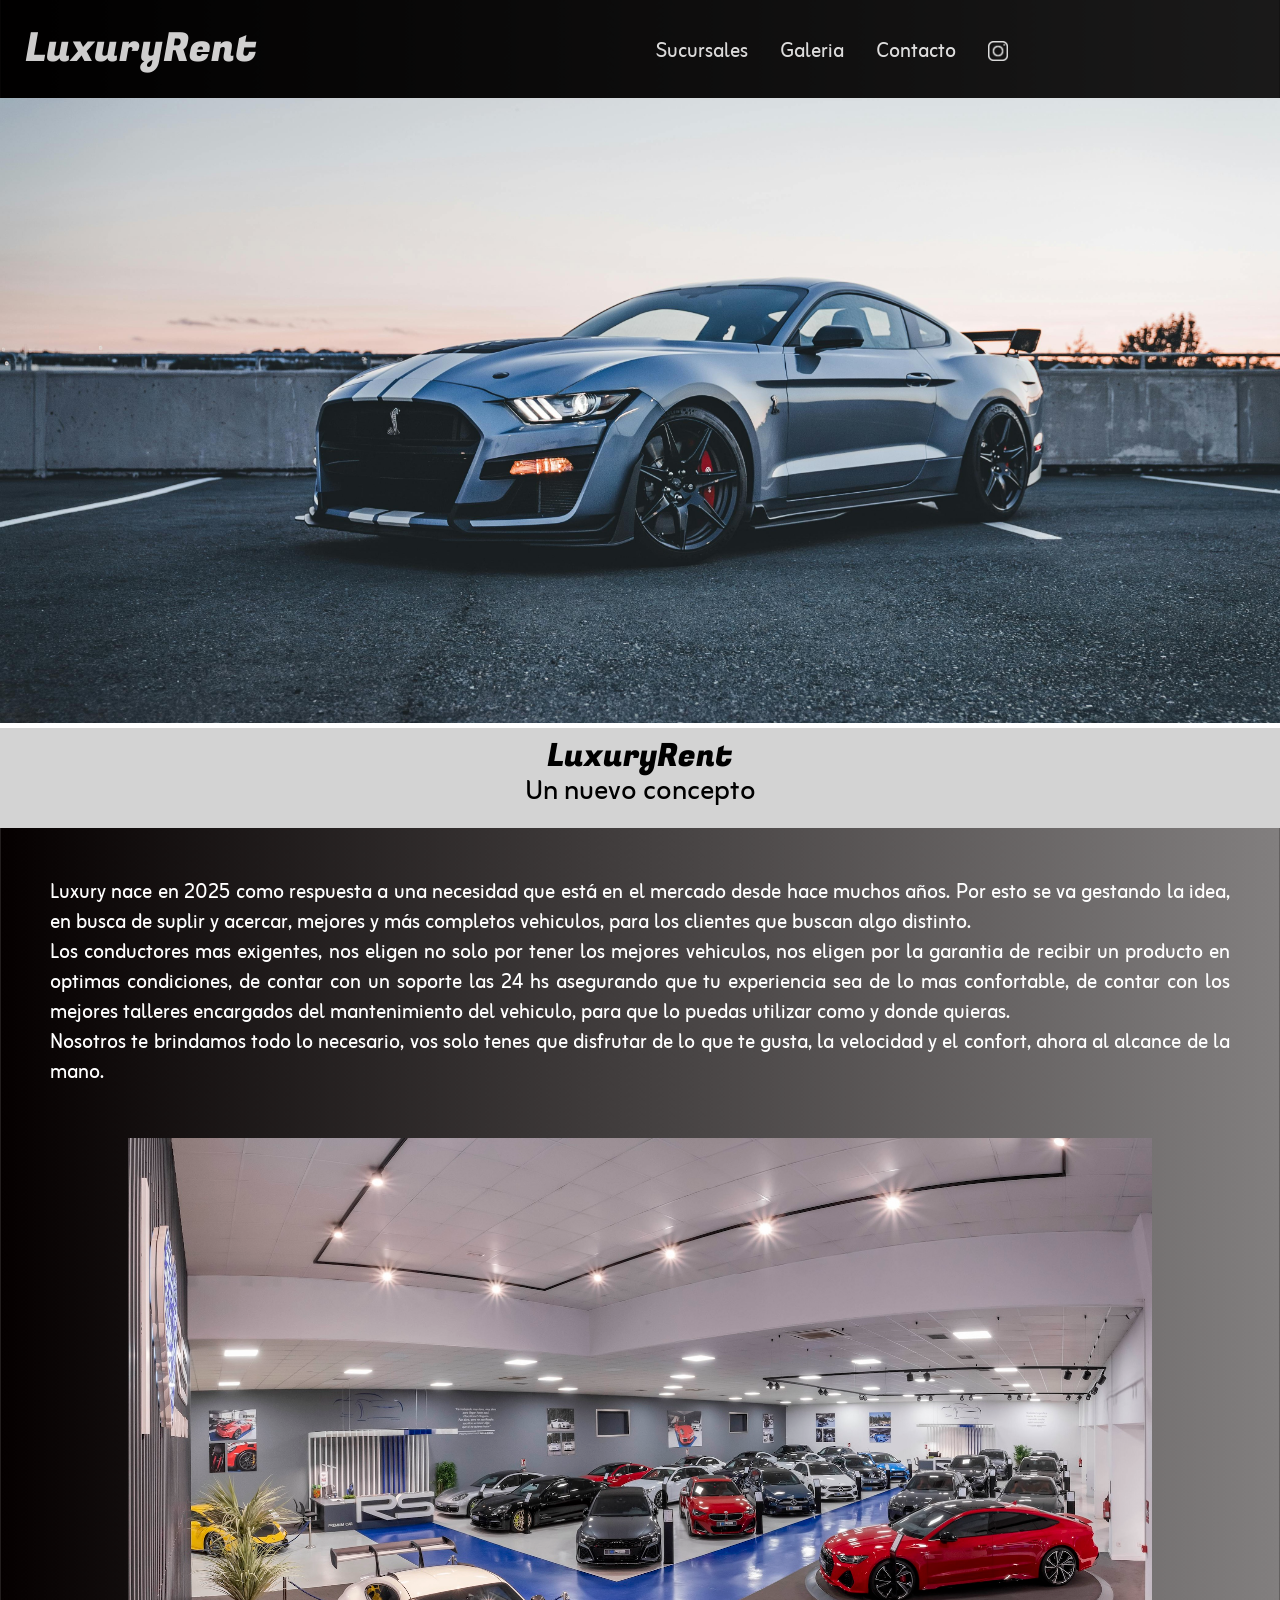
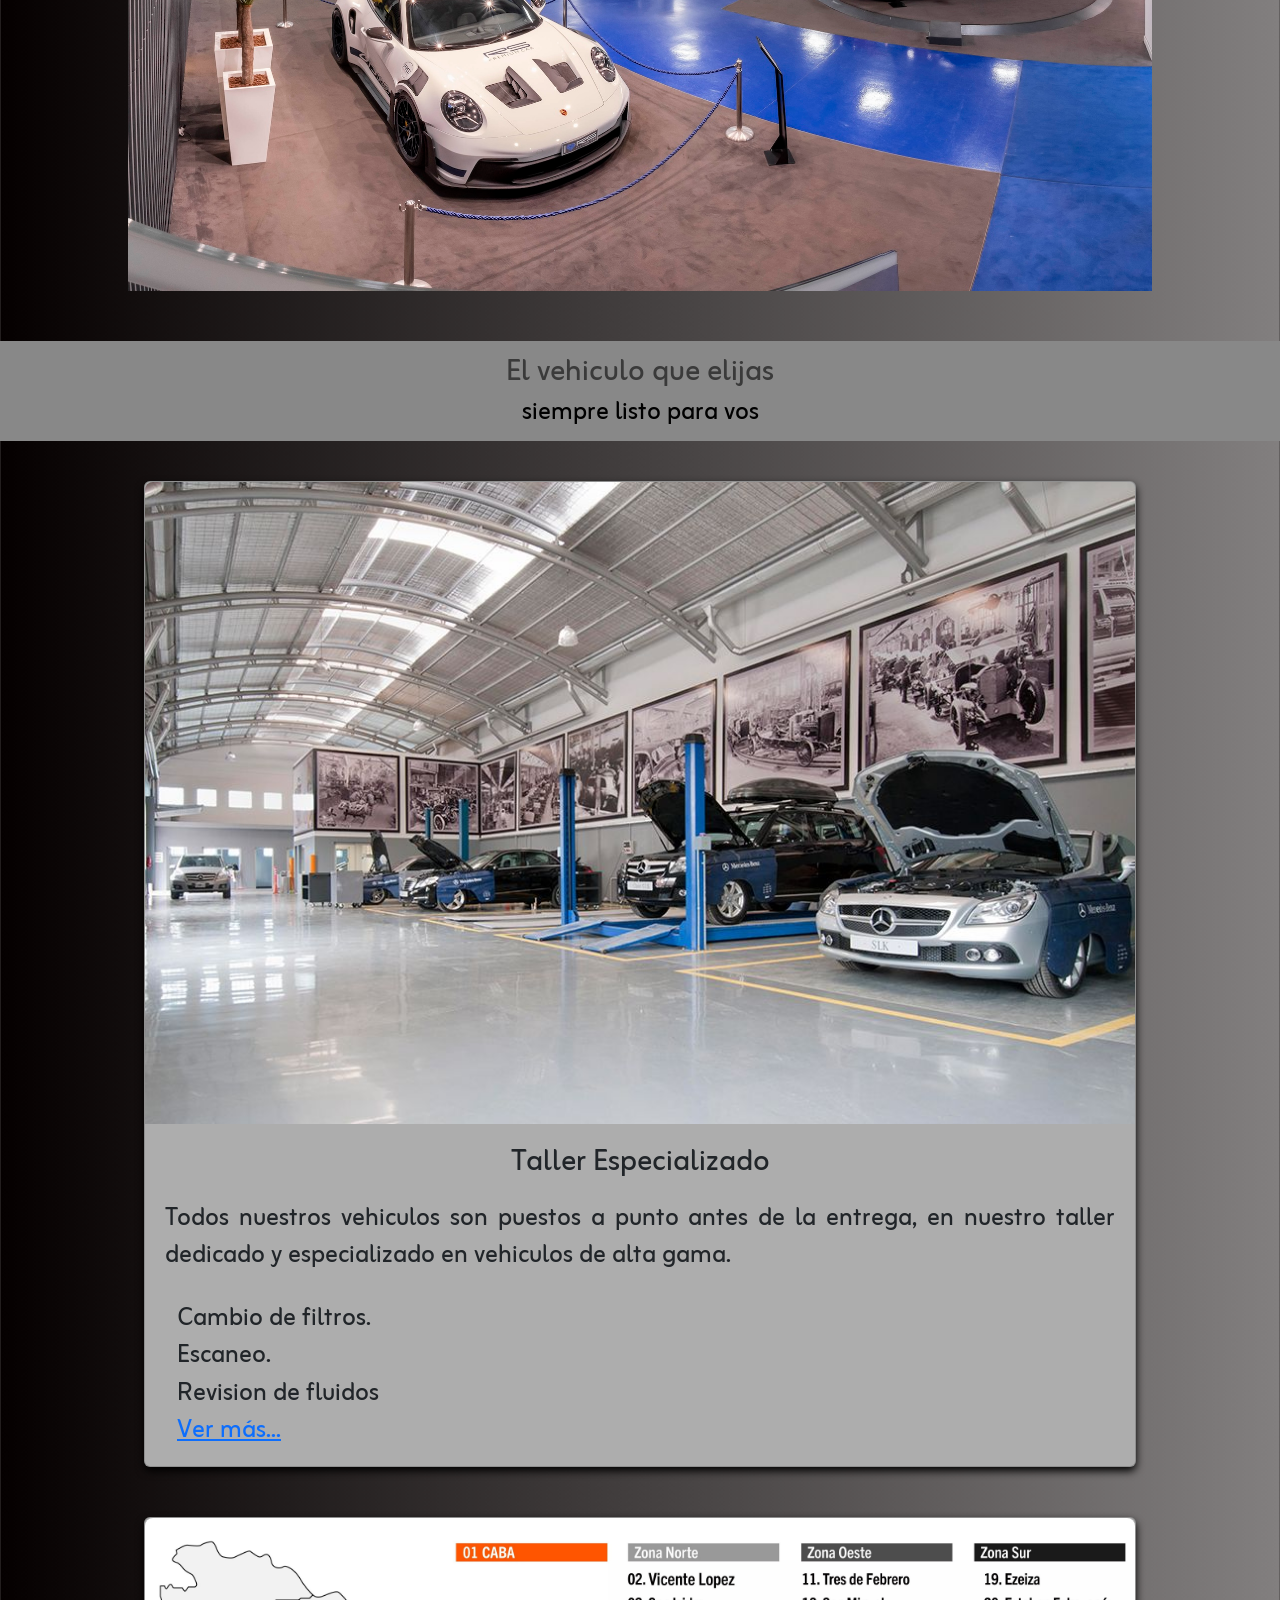
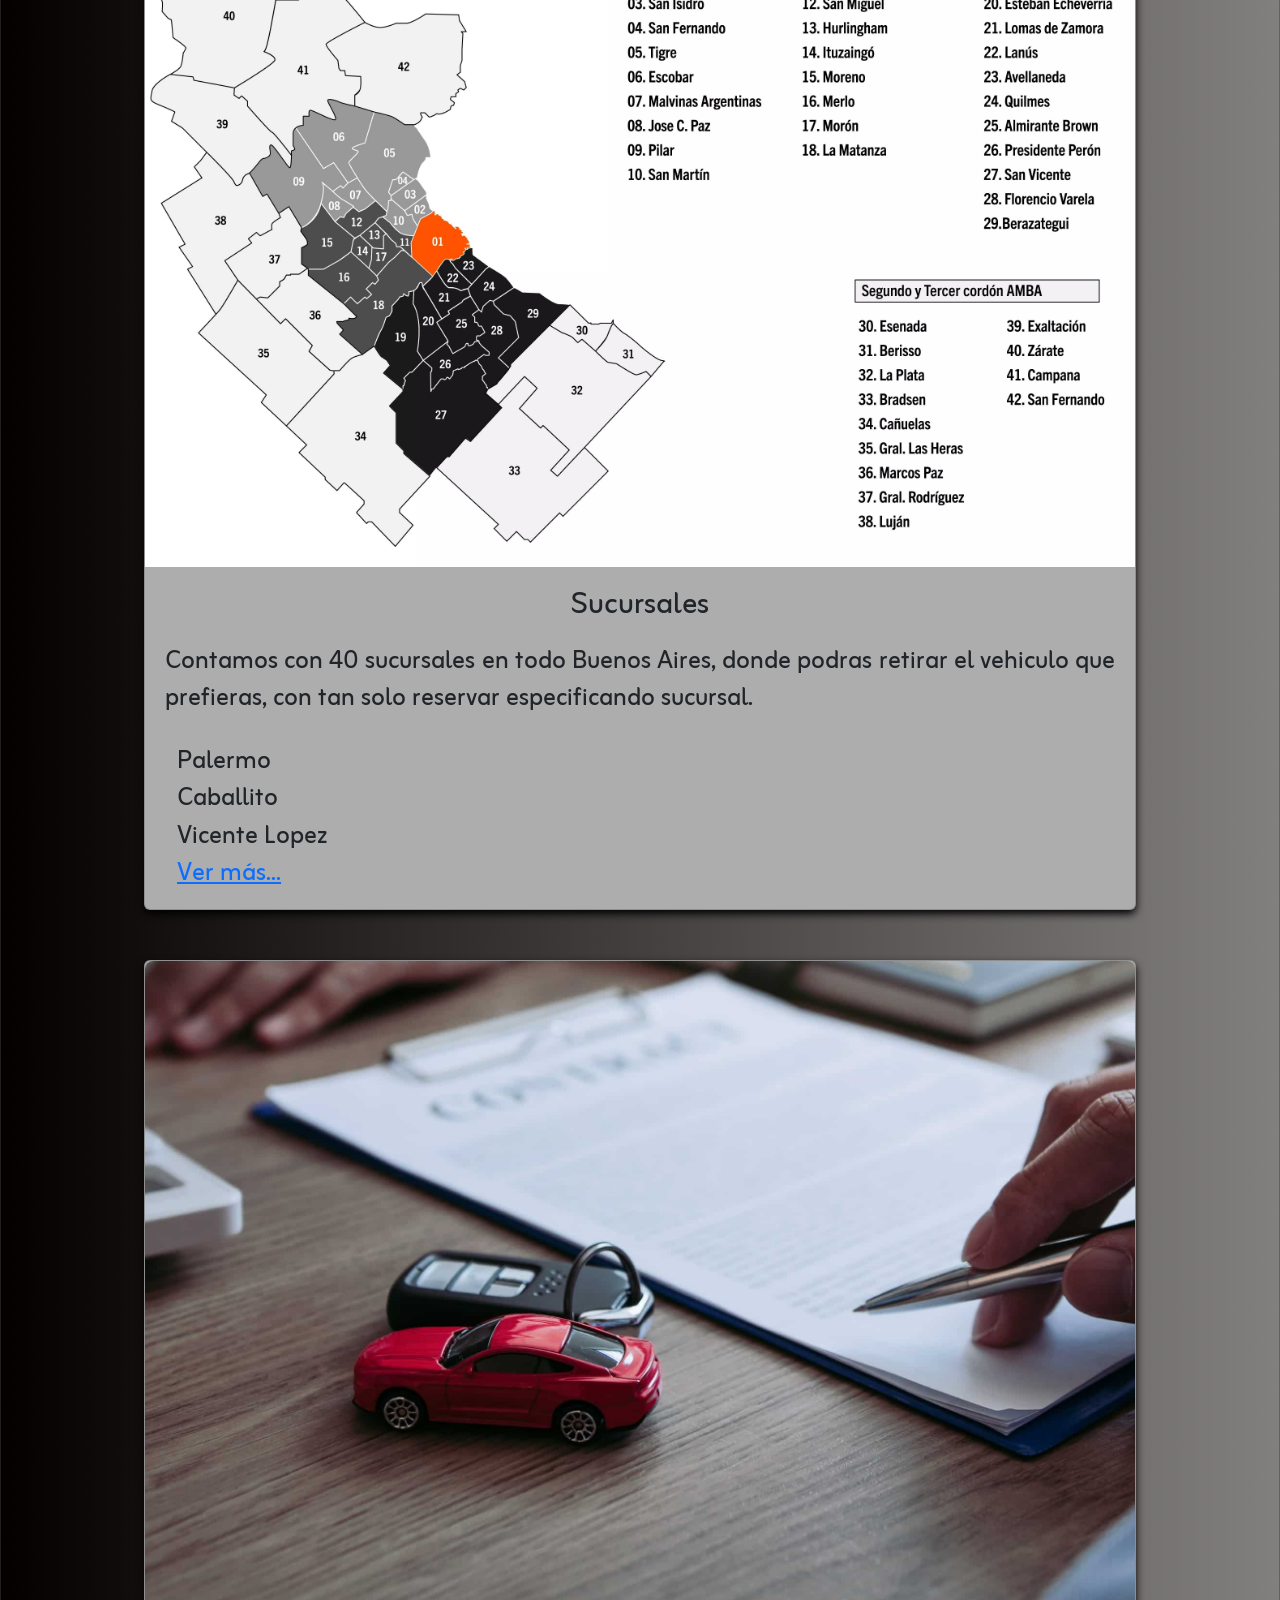
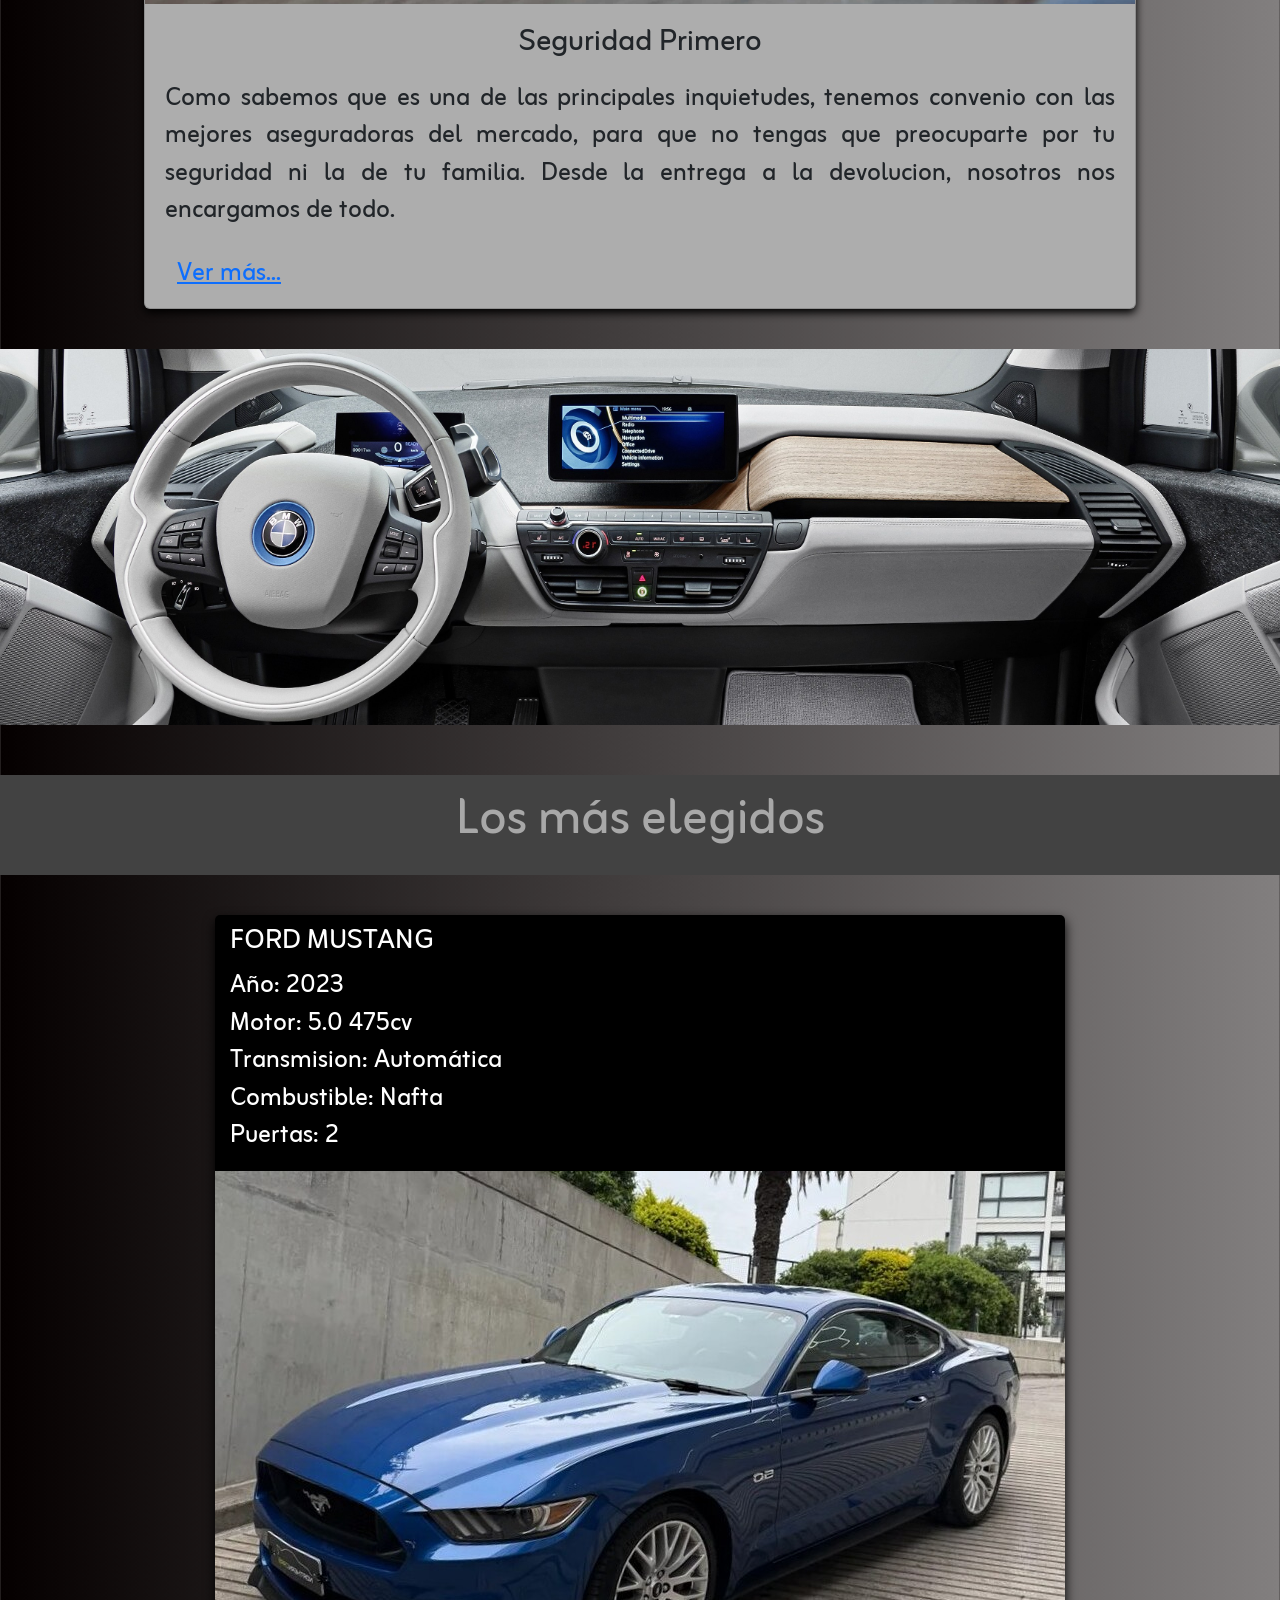
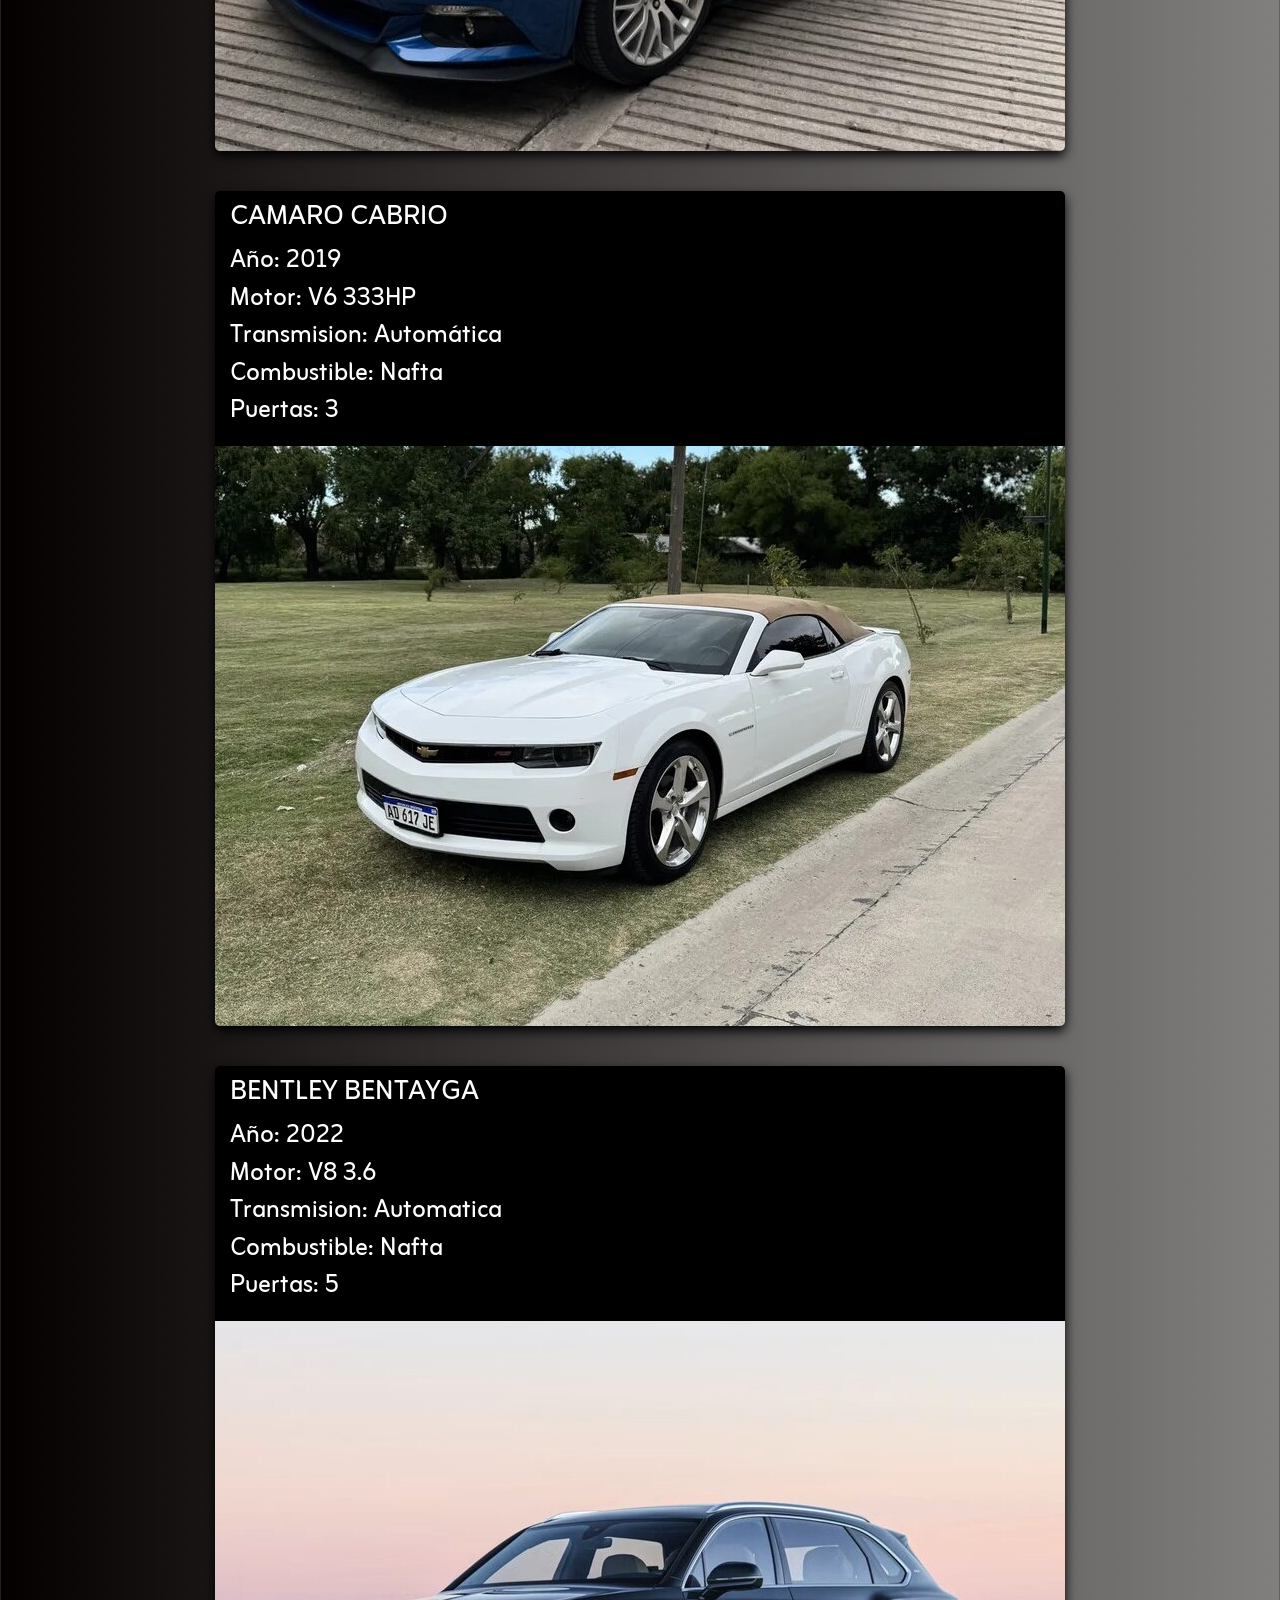
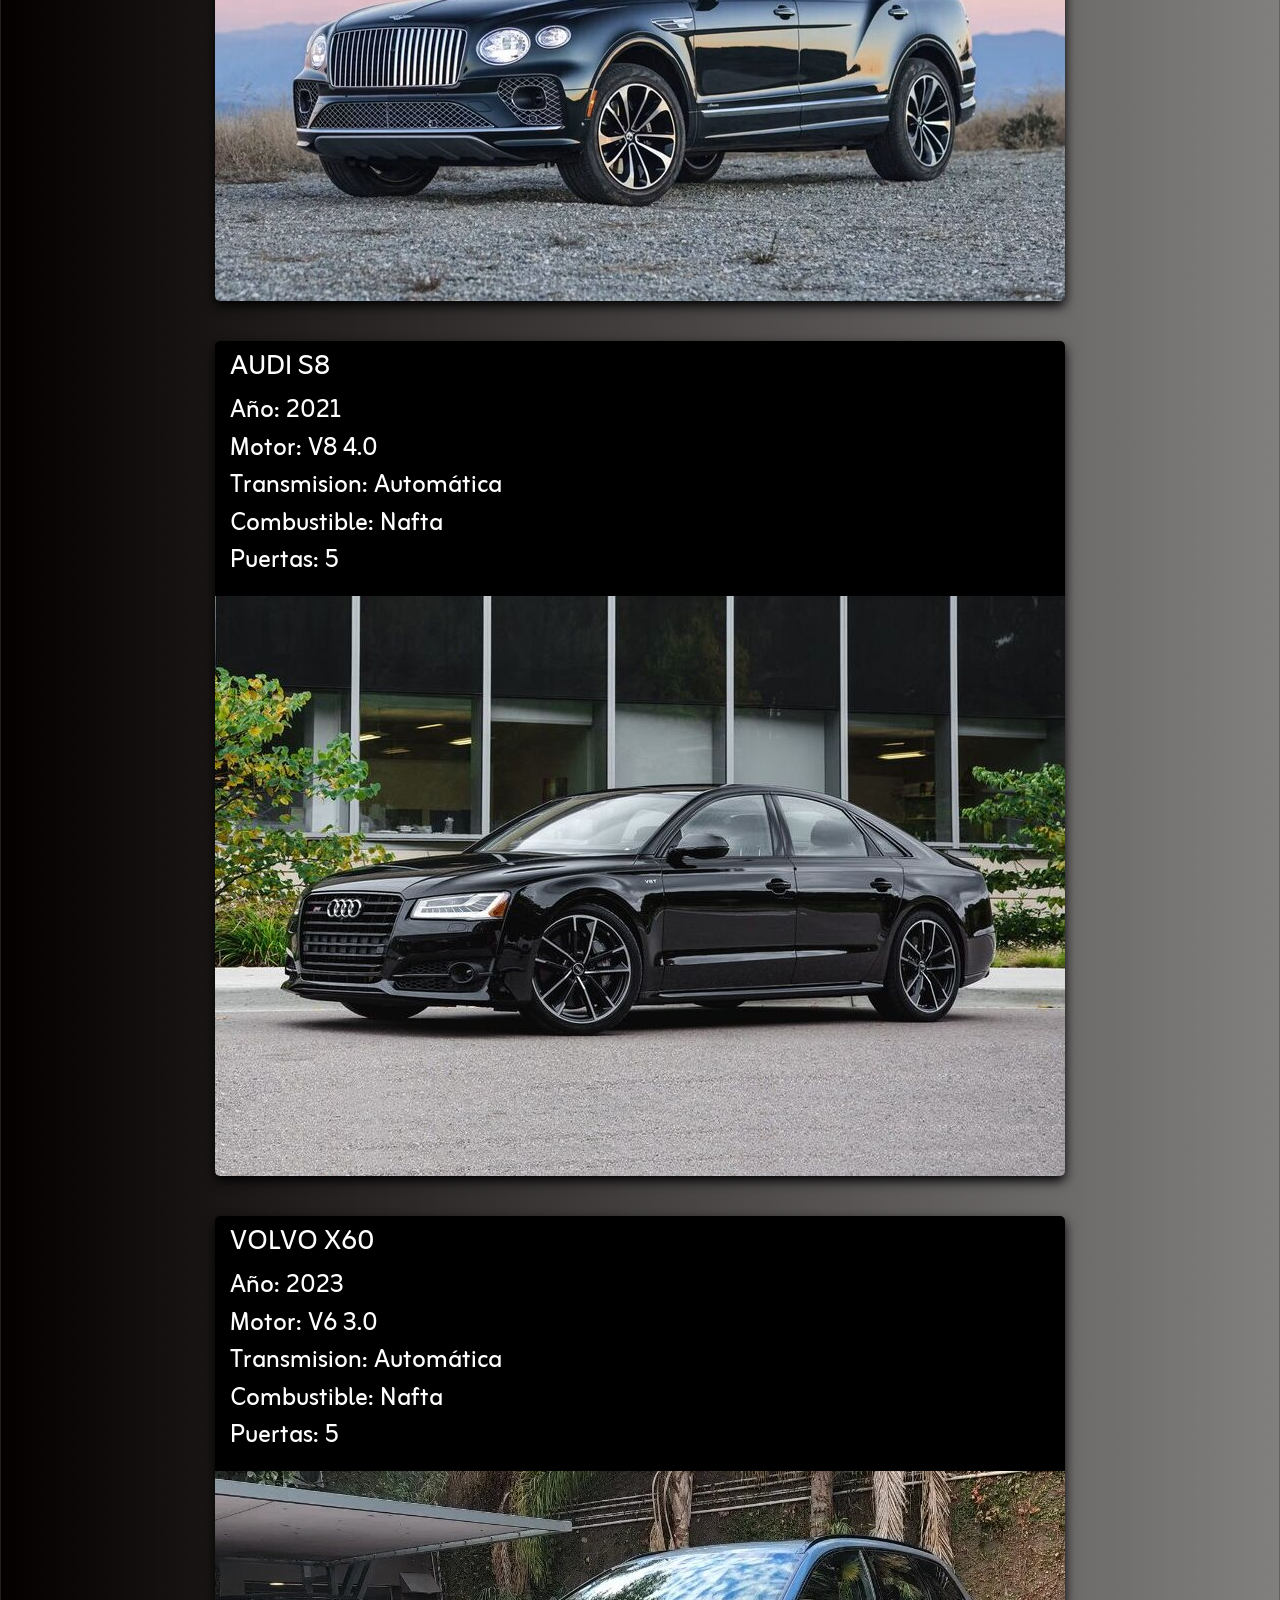
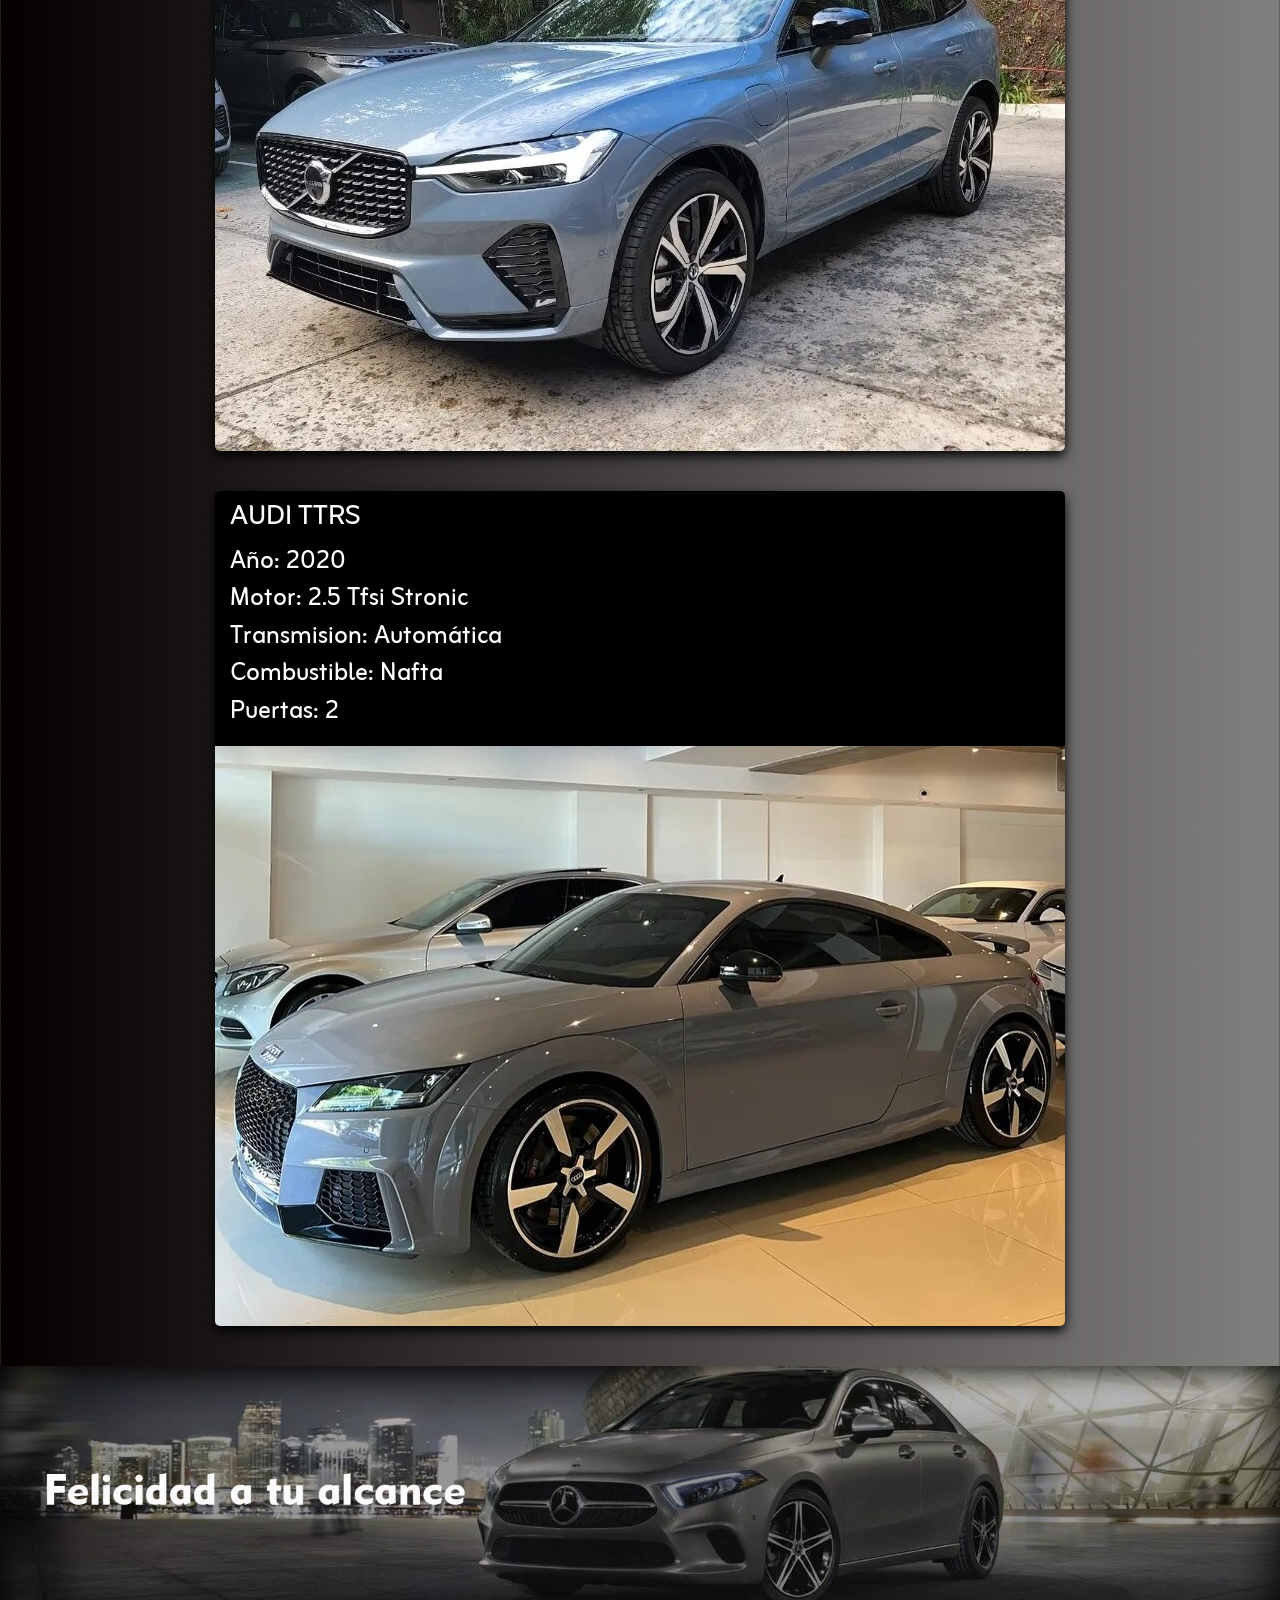
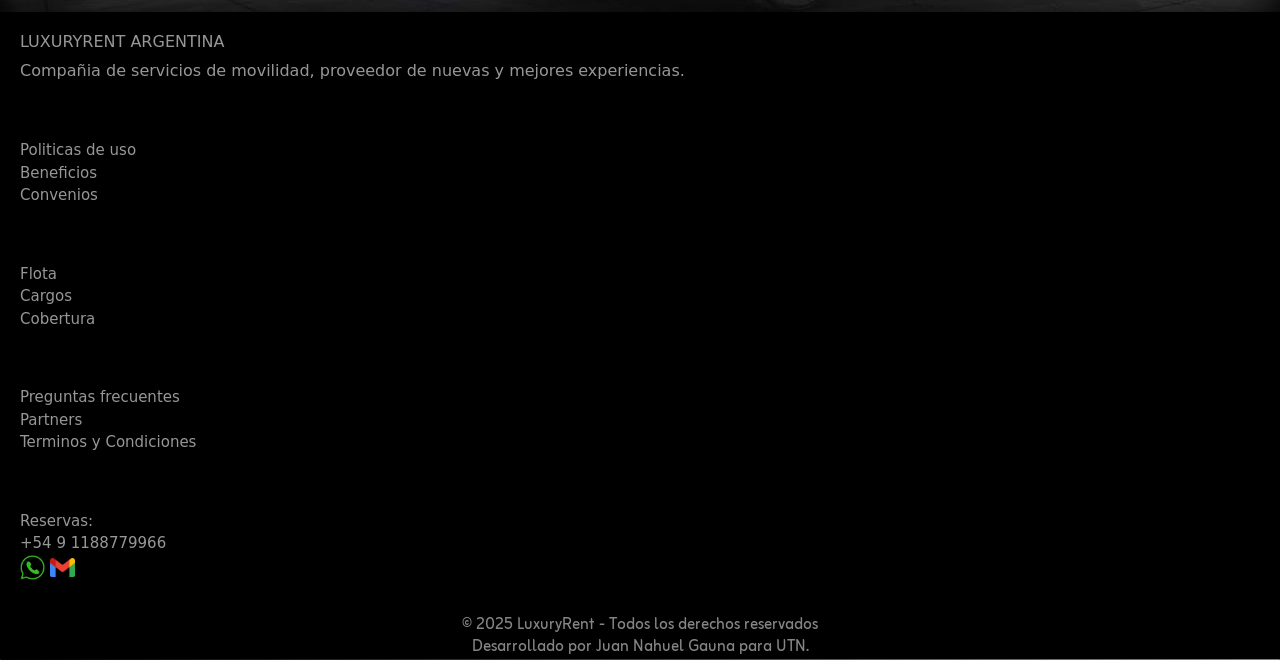
==== index.html @ 88dc8f78 "first commit" ====
<!DOCTYPE html>
<html lang="en">

<head>
  <meta charset="UTF-8" />
  <meta name="viewport" content="width=device-width, initial-scale=1.0" />
  <title>LuxuryRent</title>
  <link rel="stylesheet" href="CSS/index.css">
  <link rel="stylesheet" href="style.css" />
  <link href="https://cdn.jsdelivr.net/npm/bootstrap@5.3.5/dist/css/bootstrap.min.css" rel="stylesheet"
    integrity="sha384-SgOJa3DmI69IUzQ2PVdRZhwQ+dy64/BUtbMJw1MZ8t5HZApcHrRKUc4W0kG879m7" crossorigin="anonymous">
</head>

<body>
  <header>

    <div>
      <h2 class="fugaz-one-regular"><a href="index.html" style="text-decoration:none; color: inherit;">LuxuryRent</a>
    </div>

    <div>

      <nav>

        <ul class="zain-regular" style="width: 30vw;">
          <li><a href="#">Sucursales</a></li>
          <li><a href="gallery.html">Galeria</a></li>
          <li><a href="contacto.html">Contacto</a></li>
          <li><a href="#"><img src="assets/img/PngItem_1773307.png" width="20px" alt=""></a></li>
        </ul>

      </nav>

    </div>

  </header>

<main>

<!--IMAGEN DE PORTADA-->

  <div class="imagen">
    <img width="100% vw" src="assets/img/mustang.jpg" alt="mustang" />
  </div>
  <div class="line"></div>

<!--INICIOS DE LUXURYRENT-->

  <section class="text" >

    <div class="luxury">
      <h2 class="fugaz-one-regular" reveal>LuxuryRent</h2>
      <h3 class="zain-regular" reveal>Un nuevo concepto</h3>
    </div>

    <div class="info">
      <p class="zain-regular">Luxury nace en 2025 como respuesta a una necesidad que está en el mercado desde hace
        muchos años. Por esto se va gestando la idea, en busca de suplir y acercar, mejores y más completos vehiculos,
        para los clientes que buscan algo distinto.
        <br>
        Los conductores mas exigentes, nos eligen no solo por tener los mejores vehiculos, nos eligen por la garantia de
        recibir un producto en optimas condiciones, de contar con un soporte las 24 hs asegurando que tu experiencia sea
        de lo mas confortable, de contar con los mejores talleres encargados del mantenimiento del vehiculo, para que lo
        puedas utilizar como y donde quieras.
        <br>
        Nosotros te brindamos todo lo necesario, vos solo tenes que disfrutar de lo que te gusta, la
        velocidad y el confort, ahora al alcance de la mano.
      </p>
      <img width="40%" src="assets/img/concesionario-coches-alta-gama-galicia-espana.jpg"
        alt="Los mejores vehiculos a disposicion.">


    </div>

  </section>

<!--INICIO TARJETAS CON INFORMACION-->

  <div class="elijas">
    <h2 class="zain-regular">El vehiculo que elijas</h2>
    <h3 class="zain-regular">siempre listo para vos</h3>
  </div>

  <div class="card-container">

    <div class="card">
      <img src="assets/img/taller.jpg" alt="Taller dedicado.">
      <h2 class="zain-regular">Taller Especializado</h2>
      <p class="zain-regular">Todos nuestros vehiculos son puestos a punto antes de la entrega, en nuestro taller
        dedicado y especializado en
        vehiculos de alta gama.</p>
      <ul class="zain-regular">
        <li>Cambio de filtros.</li>
        <li>Escaneo.</li>
        <li>Revision de fluidos</li>
        <li><a href="#">Ver más...</a></li>
      </ul>
    </div>

    <div class="card">
      <img src="assets/img/AMBA2.jpg" alt="Mapa">
      <h2 class="zain-regular">Sucursales</h2>
      <p class="zain-regular">Contamos con 40 sucursales en todo Buenos Aires, donde podras retirar el vehiculo que
        prefieras, con tan solo reservar especificando sucursal.</p>
      <ul class="zain-regular">
        <li>Palermo</li>
        <li>Caballito</li>
        <li>Vicente Lopez</li>
        <li><a href="#">Ver más...</a></li>
      </ul>

    </div>

    <div class="card">
      <img src="assets/img/seguroauto.jpg" alt="Seguro automotor.">
      <h2 class="zain-regular">Seguridad Primero</h2>
      <p class="zain-regular">Como sabemos que es una de las principales inquietudes, tenemos convenio con las mejores
        aseguradoras del mercado, para que no tengas que preocuparte por tu seguridad ni la de tu familia. Desde la
        entrega a la devolucion, nosotros nos encargamos de todo.</p>
      <ul class="zain-regular">
        <li><a href="#">Ver más...</a></li>
      </ul>
    </div>

  </div>

<!--INICIO GALERIA AUTOS MAS ELEGIDOS-->
<!--SOLO FORD MUSTANG REDIRIGE-->

  <div class="tablero">
    <img src="assets/img/BMW-i3-2.jpg" alt="">
  </div>

  <div class="elegidos">
    <h2 class="zain-regular">Los más elegidos</h2>
  </div>

  <div class="contenedor-galeria">
    <div class="galeria-elegidos">
      <div class="contenedor-imagen">
        <div class="box-inf">
          <a href="#">
          <h3 class="zain-regular">FORD MUSTANG</h3>
          <ul class="zain-regular">
            <li>Año: 2023</li>
            <li>Motor: 5.0 475cv</li>
            <li>Transmision: Automática</li>
            <li>Combustible: Nafta</li>
            <li>Puertas: 2</li>
          </ul>
          <img src="assets/img/mustangblue.jpg">
        </a>
        </div>
      </div>
      <div class="contenedor-imagen">
        <div class="box-inf">
          <h3 class="zain-regular">CAMARO CABRIO</h3>
          <ul class="zain-regular">
            <li>Año: 2019</li>
            <li>Motor: V6 333HP</li>
            <li>Transmision: Automática</li>
            <li>Combustible: Nafta</li>
            <li>Puertas: 3</li>
          </ul>
          <img src="assets/img/camarocabrio.jpg">
        </div>
      </div>
      <div class="contenedor-imagen">
        <div class="box-inf">
          <h3 class="zain-regular">BENTLEY BENTAYGA</h3>
          <ul class="zain-regular">
            <li>Año: 2022</li>
            <li>Motor: V8 3.6</li>
            <li>Transmision: Automatica</li>
            <li>Combustible: Nafta</li>
            <li>Puertas: 5</li>
          </ul>
          <img src="assets/img/bentley bentaygafinal.jpg">
        </div>
      </div>
      <div class="contenedor-imagen">
        <div class="box-inf">
          <h3 class="zain-regular">AUDI S8</h3>
          <ul class="zain-regular">
            <li>Año: 2021</li>
            <li>Motor: V8 4.0</li>
            <li>Transmision: Automática</li>
            <li>Combustible: Nafta</li>
            <li>Puertas: 5</li>
          </ul>
          <img src="assets/img/audis8final.jpg">
        </div>
      </div>
      <div class="contenedor-imagen">
        <div class="box-inf">
          <h3 class="zain-regular">VOLVO X60</h3>
          <ul class="zain-regular">
            <li>Año: 2023</li>
            <li>Motor: V6 3.0</li>
            <li>Transmision: Automática</li>
            <li>Combustible: Nafta</li>
            <li>Puertas: 5</li>
          </ul>
          <img src="assets/img/volvo x60final.jpg">
        </div>
      </div>
      <div class="contenedor-imagen">
        <div class="box-inf">
          <h3 class="zain-regular">AUDI TTRS</h3>
          <ul class="zain-regular">
            <li>Año: 2020</li>
            <li>Motor: 2.5 Tfsi Stronic</li>
            <li>Transmision: Automática</li>
            <li>Combustible: Nafta</li>
            <li>Puertas: 2</li>
          </ul>
          <img src="assets/img/audittfinal.jpg">
        </div>
      </div>
    </div>
  </div>

  <div class="felicidad">
    <img src="assets/img/2019-Mercedes-Benz-A-Class-Hero copia.jpg" alt="" width="100%">
  </div>
  
</main>

  <footer>
    <div class="foot-g">
      <div class="foot">
        <h6>LUXURYRENT ARGENTINA</h6>
        <p>Compañia de servicios de movilidad, proveedor de nuevas y mejores experiencias.</p>
      </div>

      <div class="foot">
        <ul>
          <li><a href="">Politicas de uso</a></li>
          <li><a href="">Beneficios</a></li>
          <li><a href="">Convenios</a></li>
        </ul>
      </div>

      <div class="foot">
        <ul>
          <li><a href="">Flota</a></li>
          <li><a href="">Cargos</a></li>
          <li><a href="">Cobertura</a></li>
        </ul>
      </div>

      <div class="foot">
        <ul>
          <li><a href="">Preguntas frecuentes</a></li>
          <li><a href="">Partners</a></li>
          <li><a href="">Terminos y Condiciones</a></li>
        </ul>
      </div>

      <div class="foot">
        <ul>
          <li>Reservas:</li>
          <li>+54 9 1188779966</li>
          <li><a href="#"><img src="assets/img/wpp.png" width="25px"></a> <a href="#"><img src="assets/img/gmail.png"
                width="25px"></a> </li>
        </ul>
      </div>

    </div>
    <div class="copy">
      <h6 class="zain-regular" style="margin: auto;">© 2025 LuxuryRent - Todos los derechos reservados</h6>
      <p class="zain-regular" style="margin: auto;">Desarrollado por Juan Nahuel Gauna para UTN.</p>
    </div>
  </footer>


    <script src="https://cdn.jsdelivr.net/npm/bootstrap@5.3.5/dist/js/bootstrap.bundle.min.js"
    integrity="sha384-k6d4wzSIapyDyv1kpU366/PK5hCdSbCRGRCMv+eplOQJWyd1fbcAu9OCUj5zNLiq"
    crossorigin="anonymous"></script>

</body>



</body>

</html>
---- CSS/index.css ----
/*MAIN-INICIO*/
.imagen {
  position: relative;
  animation-name: none;
}

.luxury {
  margin-top: 0px;
  display: flex;
  flex-direction: column;
  align-items: center;
  justify-content: center;
  background-color: rgb(211, 211, 211);
  width: 100%;
  height: 200px;
  color: black;
}

.text p {
  color: white;
  font-size: 25px;
  margin: 50px;
}

/*INICIO TARJETAS INFO*/

.info {
  display: flex;
  margin-right: 30px;
  column-gap: 20px;
  text-align: justify;
  align-items: center;
}

.elijas {
  margin-top: 50px;
  display: flex;
  flex-direction: column;
  align-items: center;
  justify-content: center;
  background-color: rgb(136, 136, 136);
  width: 100%;
  height: 200px;
}

.elijas h2 {
  font-size: 50px;
  color: rgb(58, 58, 58);
}

.elijas h3 {
  font-size: 40px;
  color: rgb(0, 0, 0);
}

.card-container {
  display: flex;
  flex-wrap: wrap;
  justify-content: center;
  gap: 40px;
  max-width: 70%;
  margin: 0 auto;
  padding: 20px;
}

.card {
  width: 350px;
  background-color: rgb(173, 173, 173) !important;
  border-radius: 8px;
  box-shadow: 0px 4px 8px black;
  margin: 20px;
  border: none;
  overflow: hidden;
  transition: transform 0.3s ease;
}

.card img {
  width: 100%;
  height: auto;
  border-radius: 8px 8px 0px 0px;
}

.card h2 {
  text-align: center;
  font-size: 25px;
  margin: 20px 0;
}

.card p {
  margin: 0px 20px;
  text-align: justify;
}

.card ul {
  list-style-type: none;
  text-align: justify;
  margin-top: 25px;
  margin-left: 0;
}

/*INICIO GALERIA CON INFORMACION*/

.tablero img {
  width: 100%;

}

.contenedor-galeria {
  display: grid;
  place-items: center;
  justify-content: center;
  margin: 80px;
  animation-name: none;
}

.galeria-elegidos {
  display: flex;
  flex-wrap: wrap;
  gap: 5px;
  animation-name: none;
}

.box-inf a {
  text-decoration: none;
  color: white;
  animation-name: none;
}

.contenedor-imagen {
  position: relative;
  left: 0;
  width: 100%;
  border-radius: 5px;
  height: auto;
  overflow: hidden;
  transition: 0.4 ease-in-out;
  box-shadow: 0 5px 12px black;
  flex: 0.25;
}

.contenedor-imagen img {
  height: auto;
  width: 100%;
  object-fit: cover;
}

.contenedor-imagen:hover {
  flex: 1;
  cursor: pointer;
  border-radius: 8px;
}

.elegidos {
  margin-top: 50px;
  display: flex;
  flex-direction: column;
  align-items: center;
  justify-content: center;
  background-color: rgb(66, 66, 66);
  width: 100%;
  height: 200px;
}

.elegidos h2 {
  font-size: 50px;
  color: rgb(168, 168, 168);
}

.box-inf {
  color: white;
  background-color: black;
}

.box-inf h3 {
  margin-left: 15px;
  padding-top: 10px;
}

.box-inf ul {
  margin-left: 15px;
  padding: 0;
  display: flex;
  text-decoration: none;
  flex-direction: column;
  list-style-type: none;
}

/*IMAGEN DEL VEHICULO-FELICIDAD A TU ALCANCE*/

.felicidad img {
  position: relative;
  width: 100%;
}

/*ANIMACION*/

@keyframes show {
  from {
    opacity: 0;
    scale: 50%;
  }
  to {
    opacity: 1;
    scale: 100%;
  }
}

main div {
  view-timeline-name: --image;
  view-timeline-axis: block;
  
  animation-timeline: --image;
  animation-name: show;
  
  animation-range: entry 25% cover 30%;
  animation-fill-mode: both;
}
---- style.css ----
@import url(CSS/general.css);
@import url(CSS/mediaqueries.css);
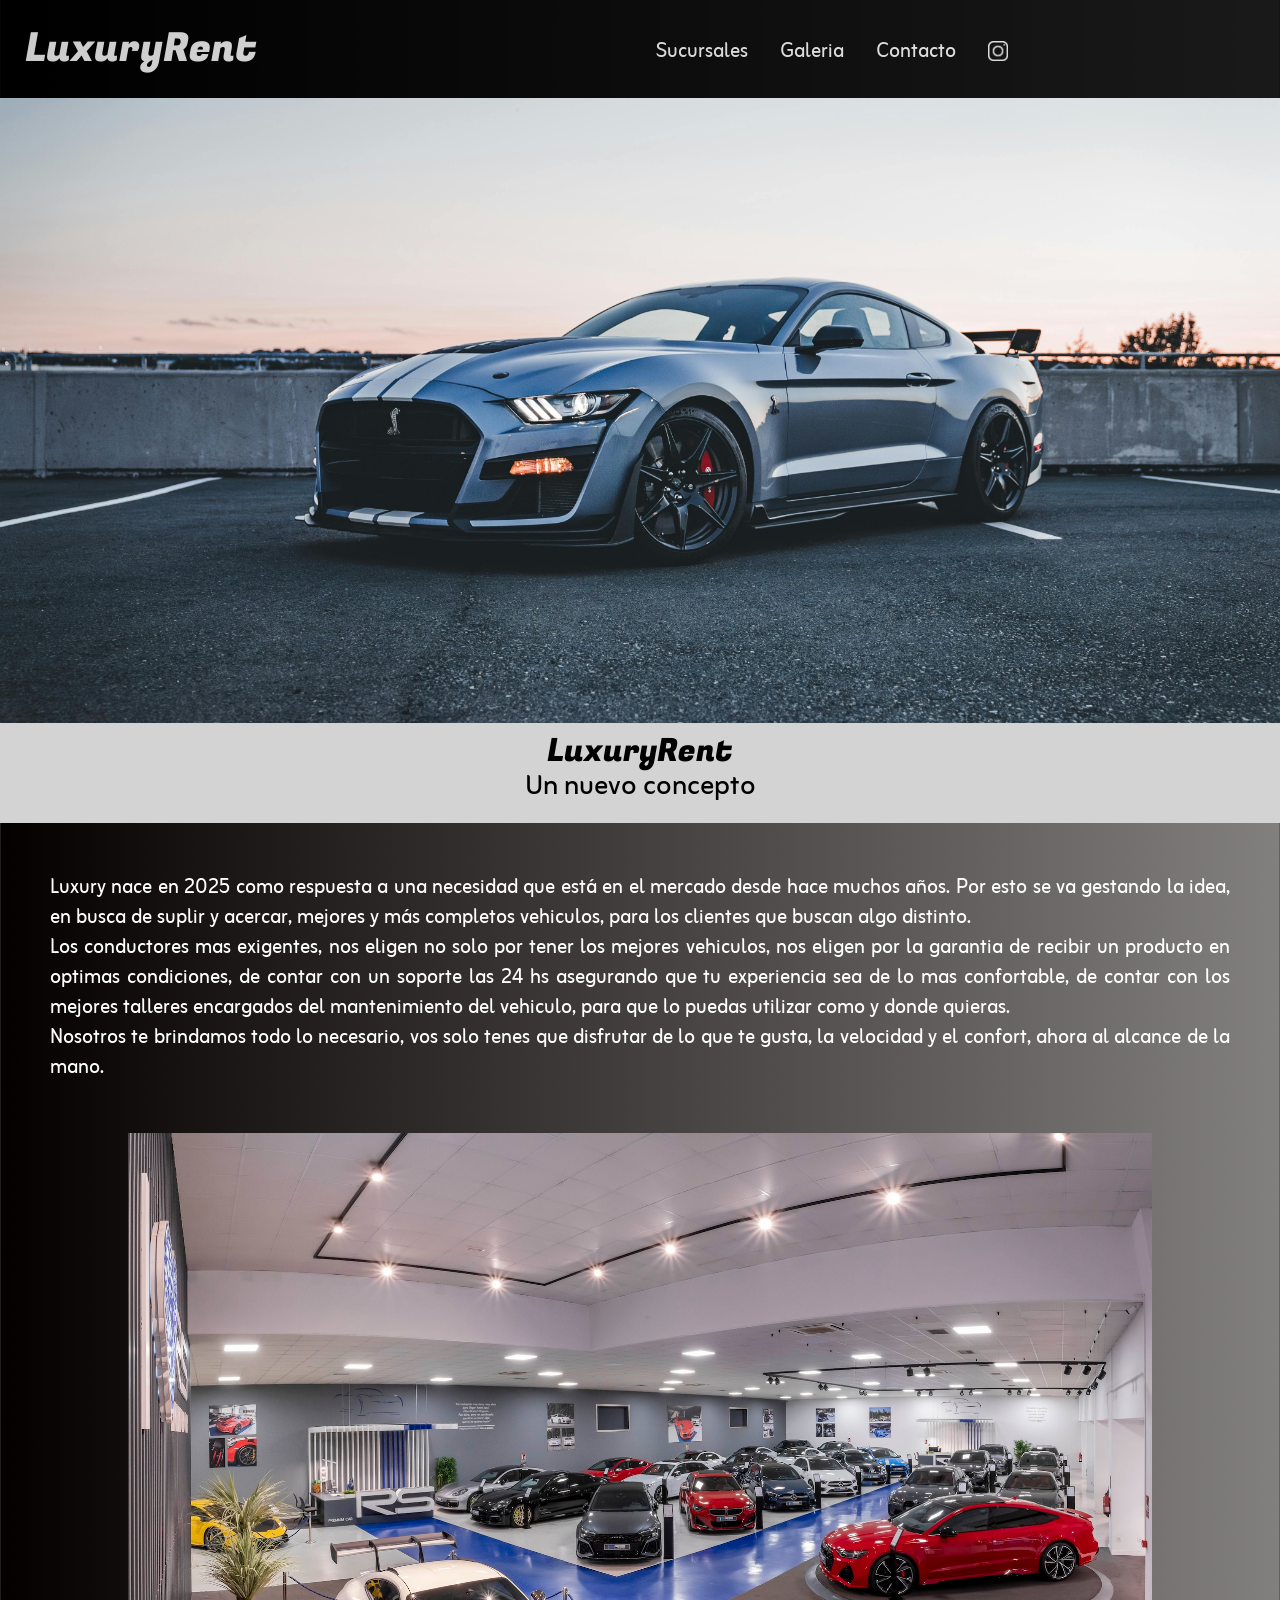
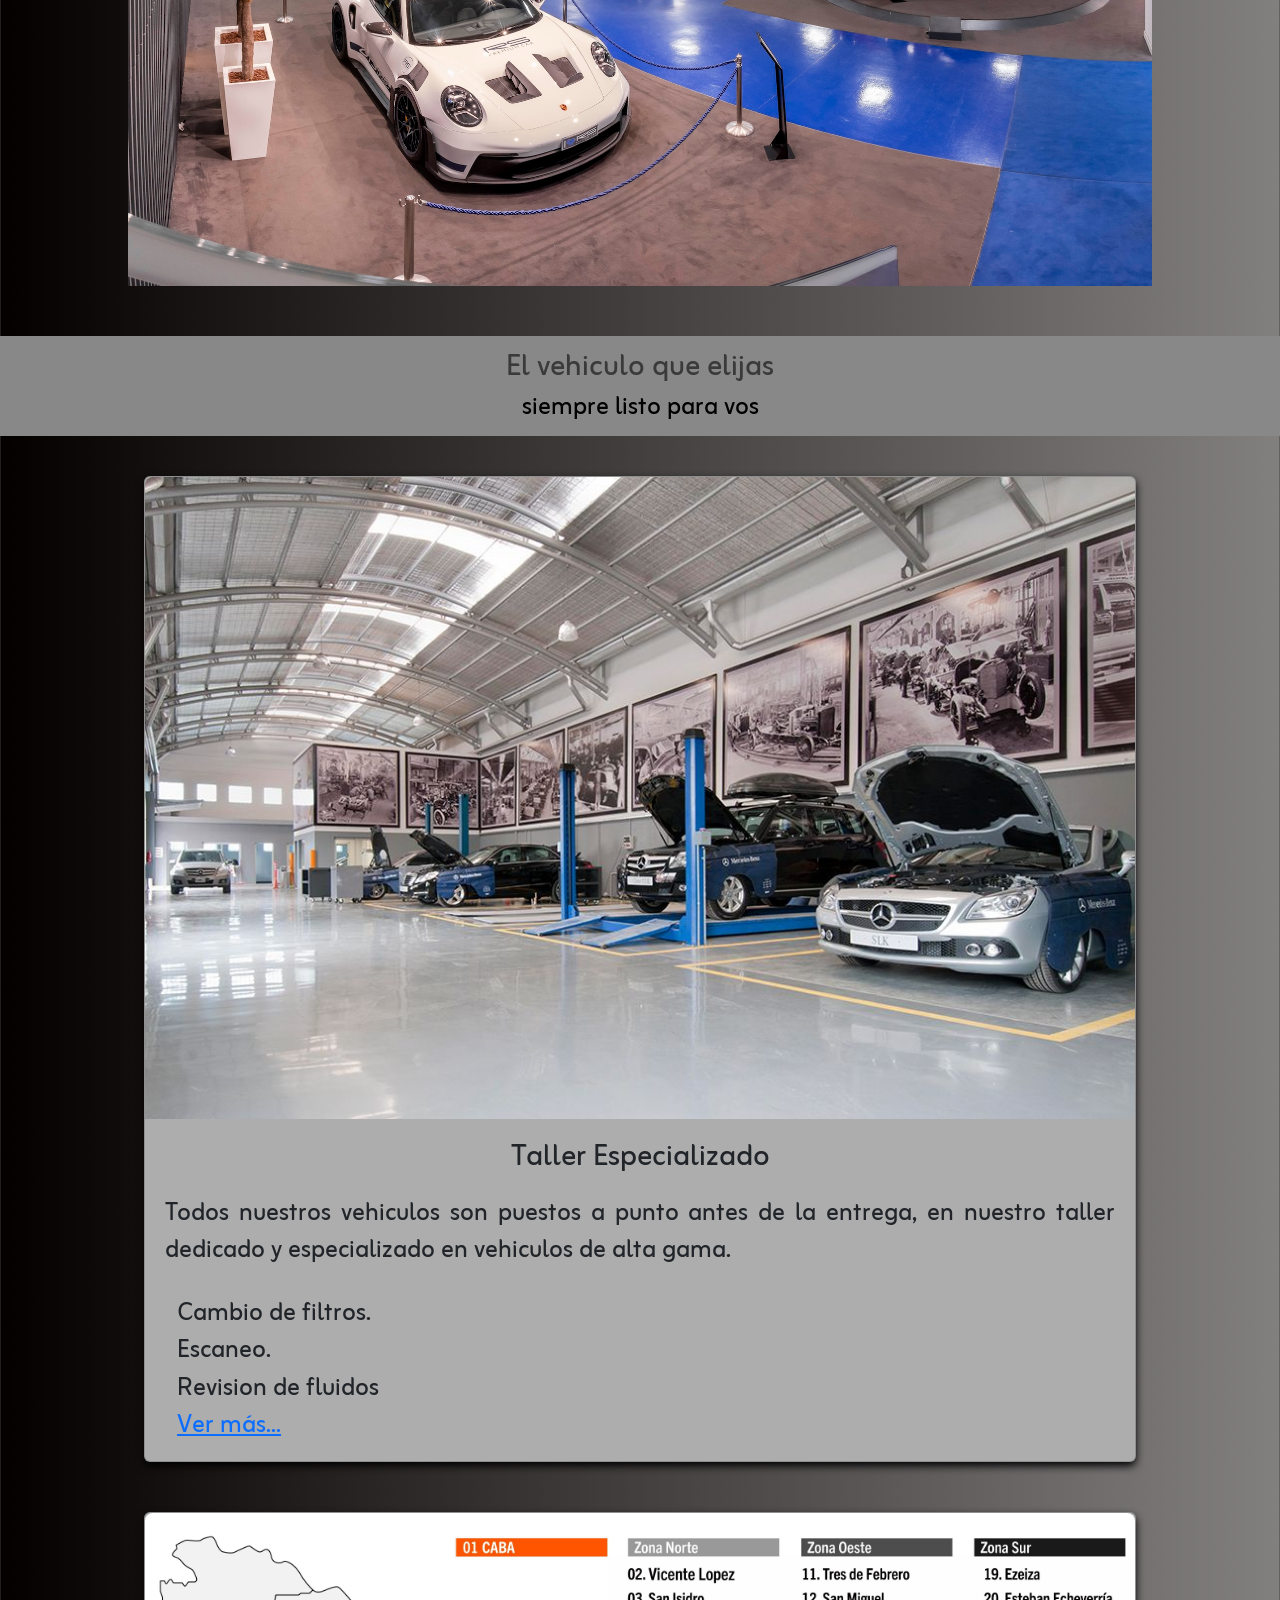
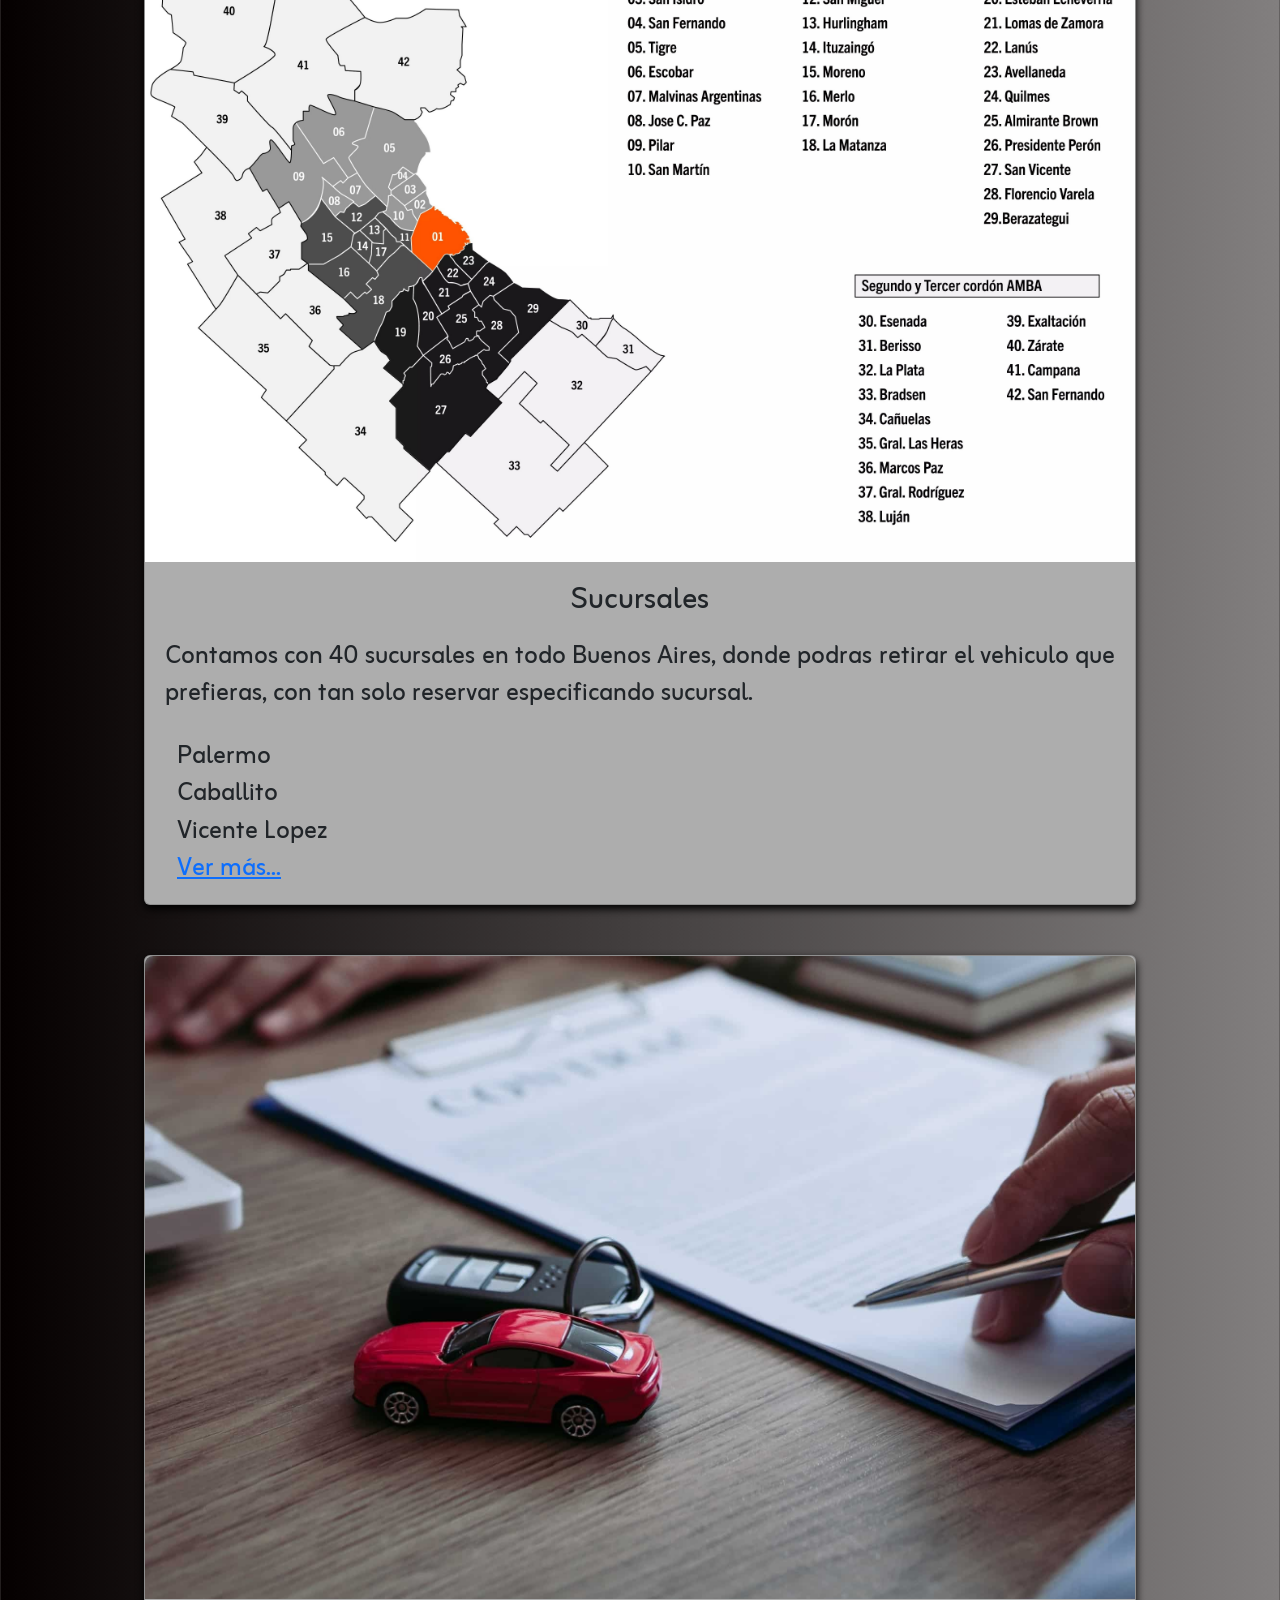
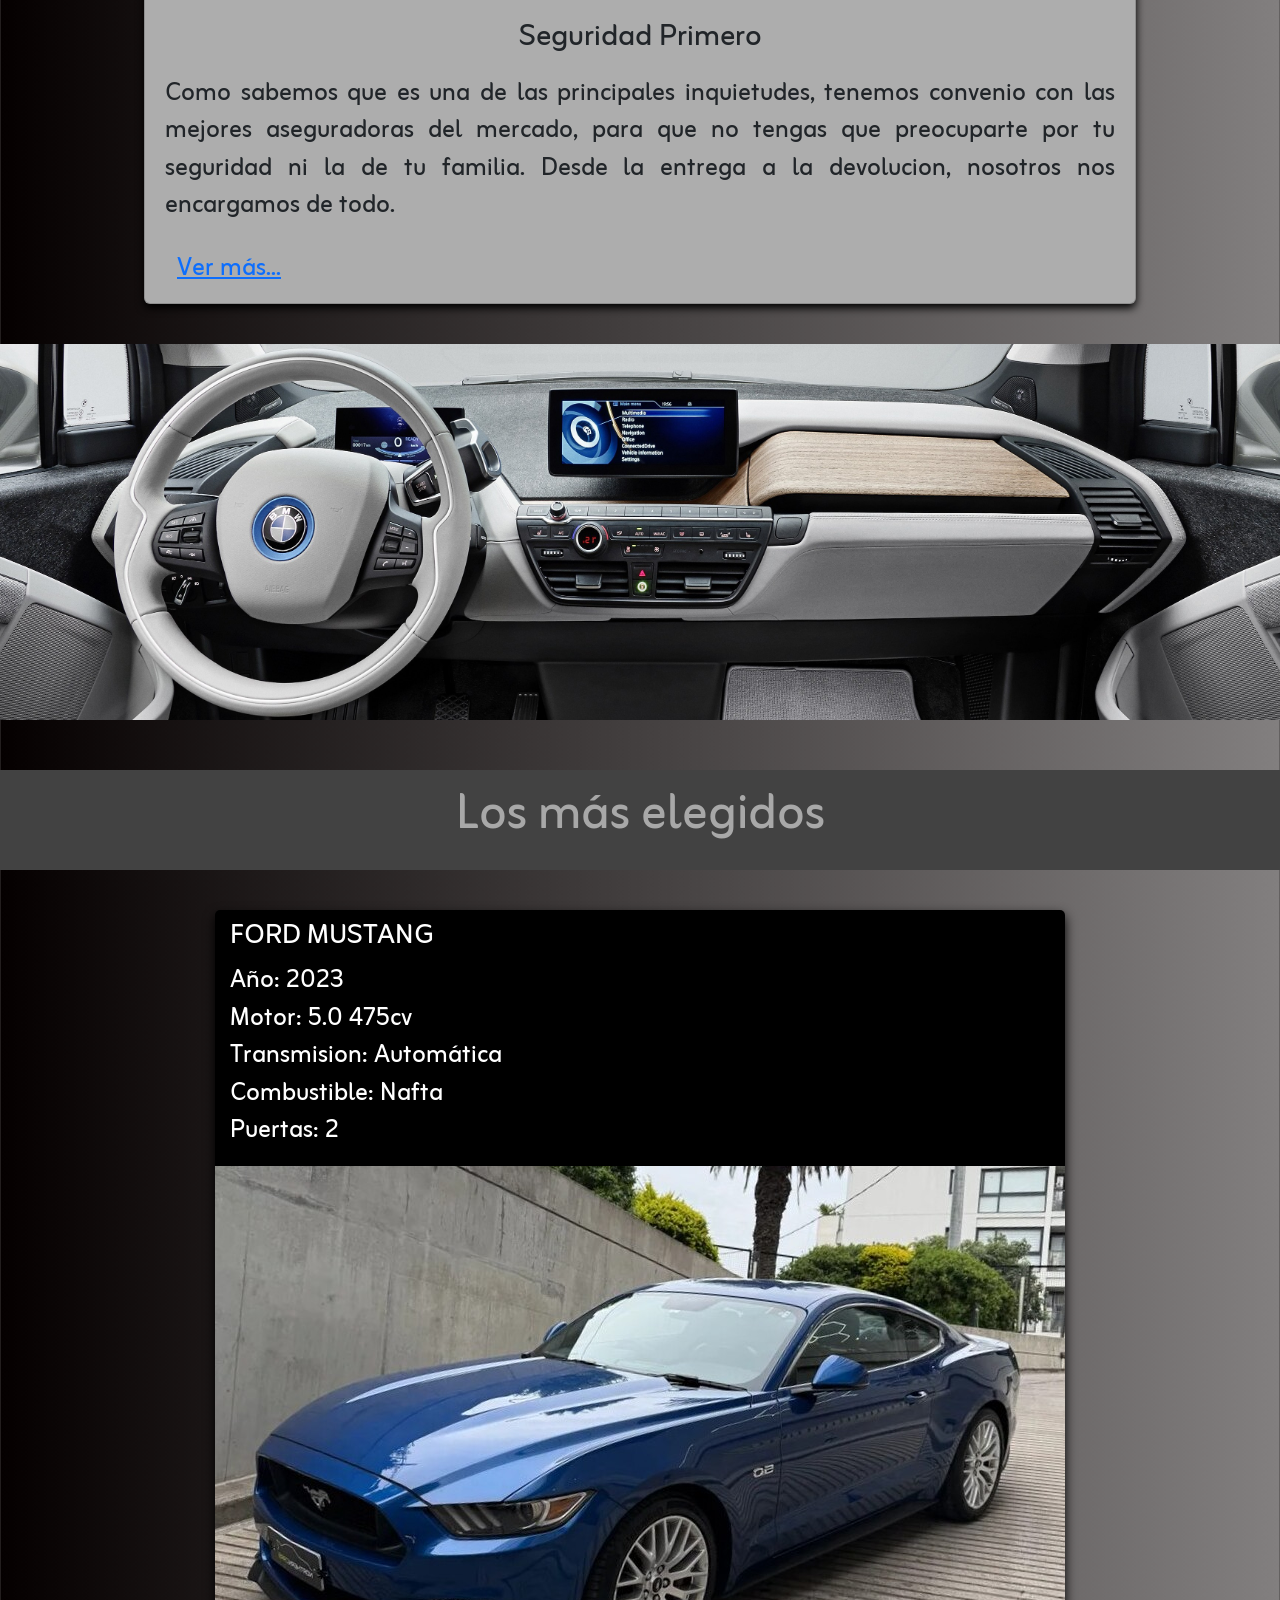
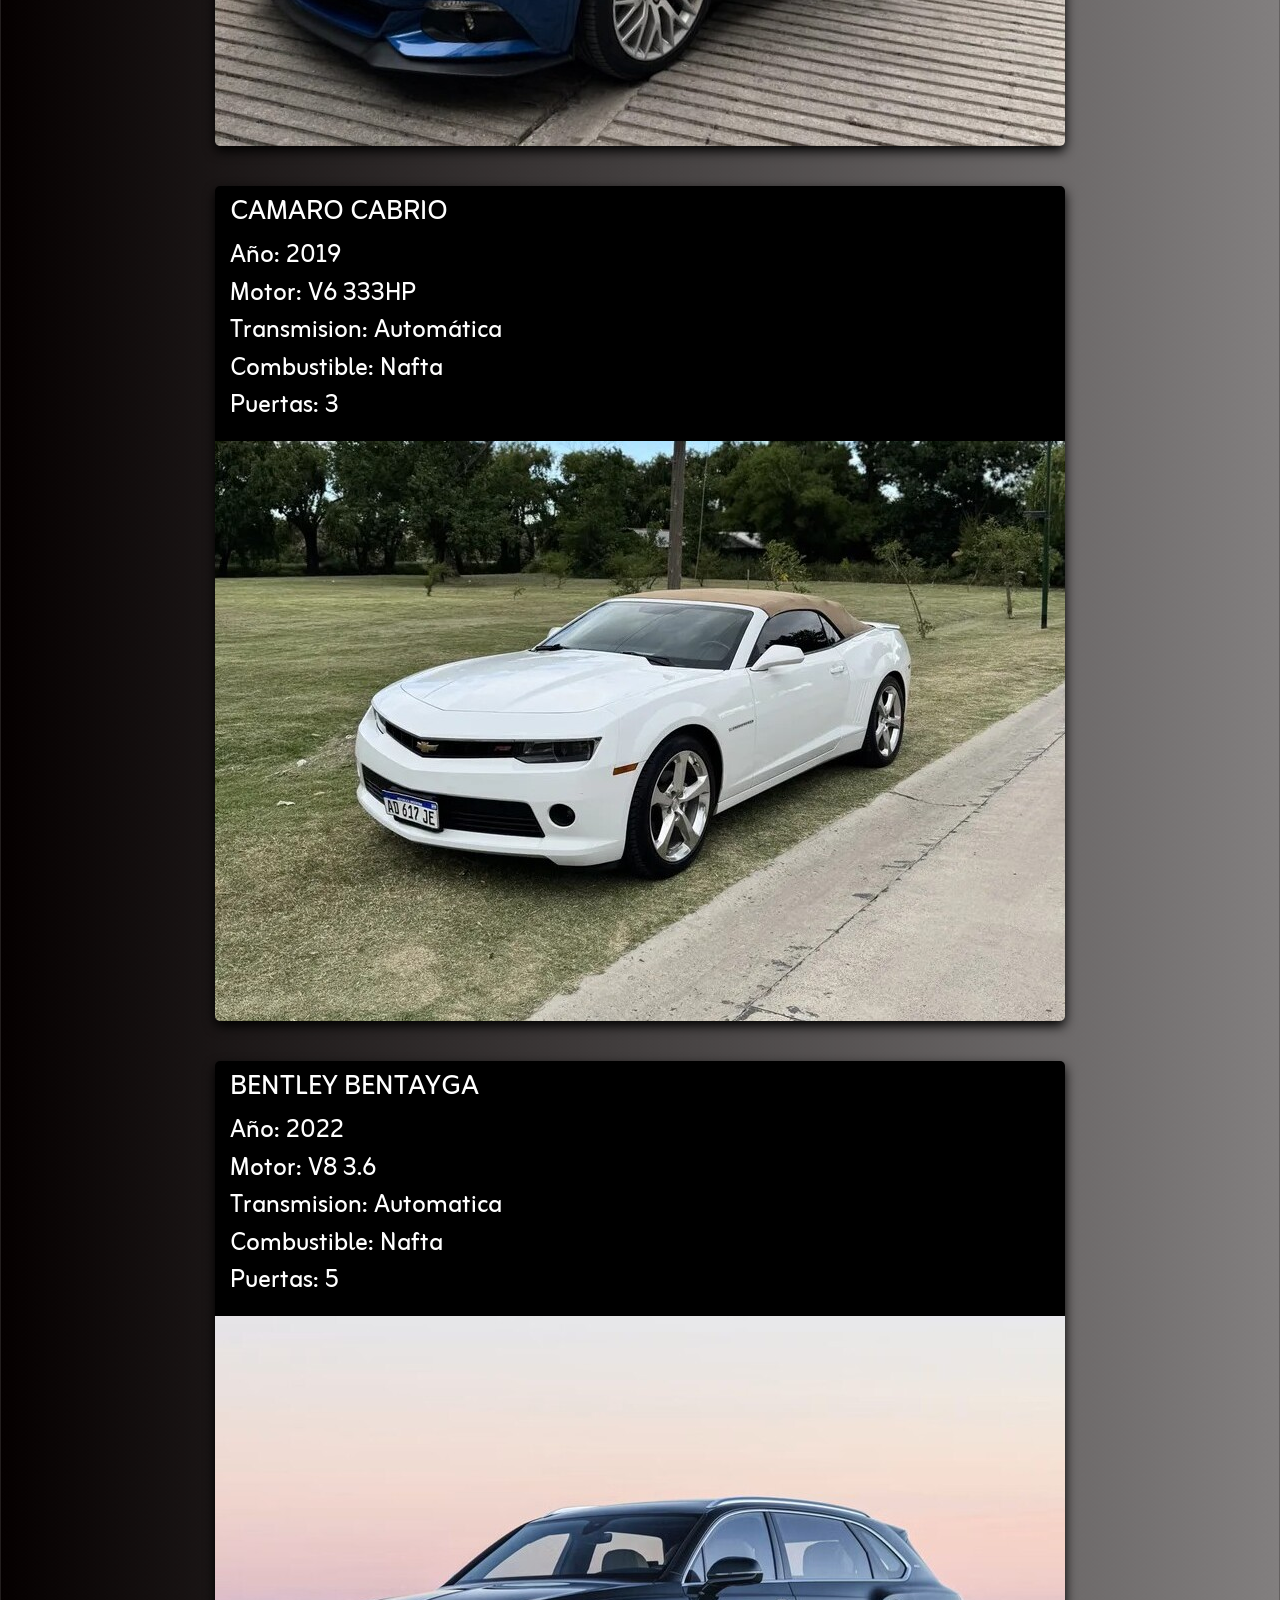
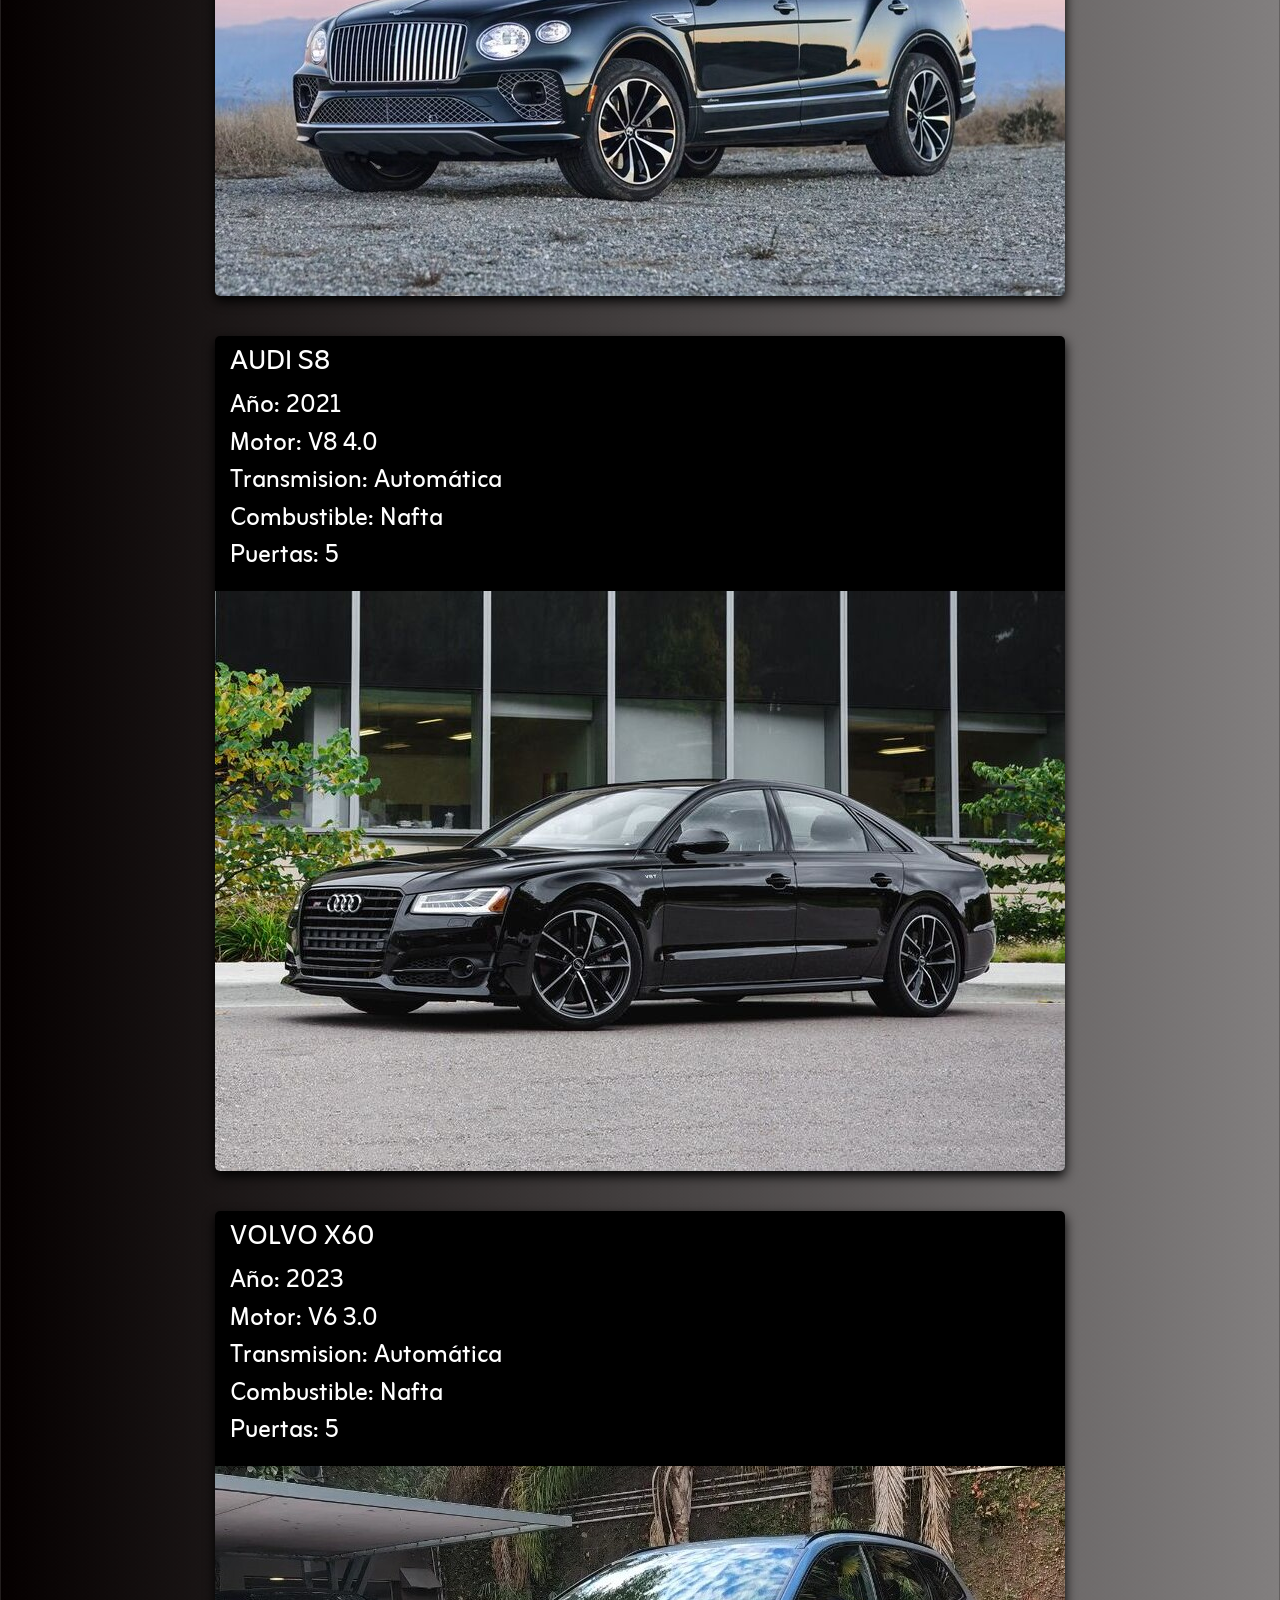
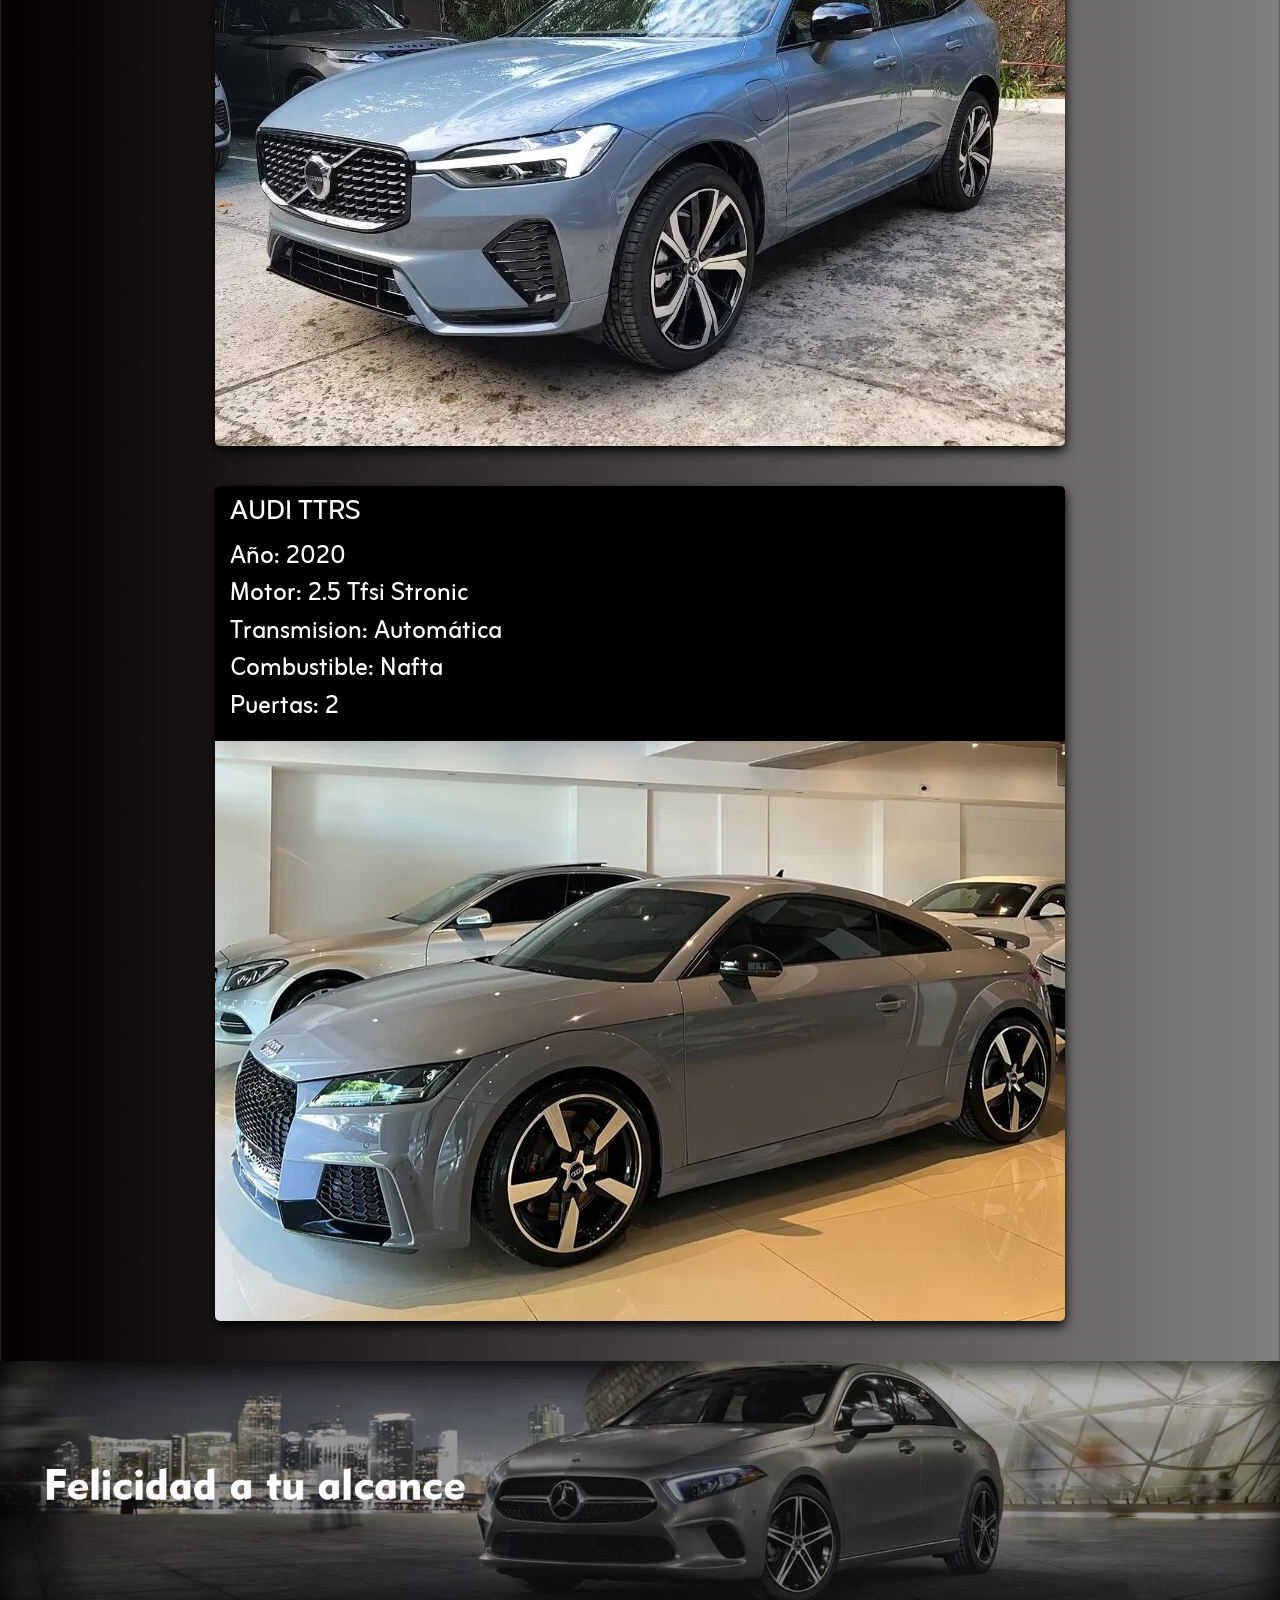
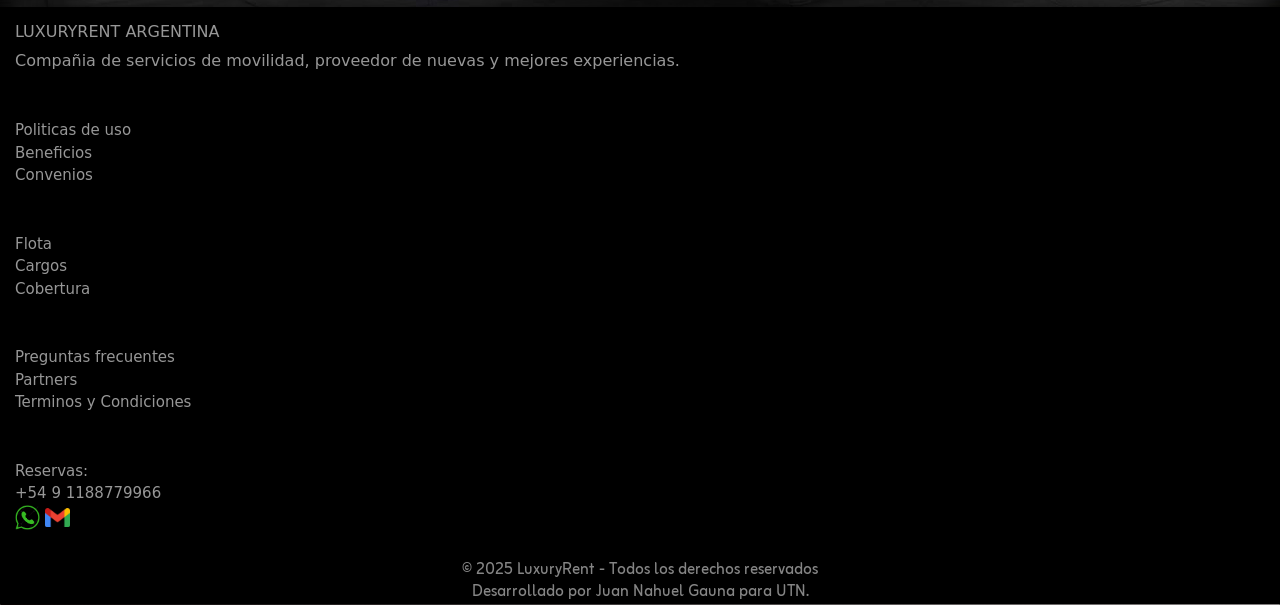
==== commit 519b4269: "first commit" ====
--- a/index.html
+++ b/index.html
@@ -12,6 +12,9 @@
 </head>
 
 <body>
+
+  <!-- HEADER-NAV -->
+
   <header>
 
     <div>
@@ -35,196 +38,206 @@
 
   </header>
 
-<main>
-
-<!--IMAGEN DE PORTADA-->
-
-  <div class="imagen">
-    <img width="100% vw" src="assets/img/mustang.jpg" alt="mustang" />
-  </div>
-  <div class="line"></div>
-
-<!--INICIOS DE LUXURYRENT-->
-
-  <section class="text" >
-
-    <div class="luxury">
-      <h2 class="fugaz-one-regular" reveal>LuxuryRent</h2>
-      <h3 class="zain-regular" reveal>Un nuevo concepto</h3>
-    </div>
-
-    <div class="info">
-      <p class="zain-regular">Luxury nace en 2025 como respuesta a una necesidad que está en el mercado desde hace
-        muchos años. Por esto se va gestando la idea, en busca de suplir y acercar, mejores y más completos vehiculos,
-        para los clientes que buscan algo distinto.
-        <br>
-        Los conductores mas exigentes, nos eligen no solo por tener los mejores vehiculos, nos eligen por la garantia de
-        recibir un producto en optimas condiciones, de contar con un soporte las 24 hs asegurando que tu experiencia sea
-        de lo mas confortable, de contar con los mejores talleres encargados del mantenimiento del vehiculo, para que lo
-        puedas utilizar como y donde quieras.
-        <br>
-        Nosotros te brindamos todo lo necesario, vos solo tenes que disfrutar de lo que te gusta, la
-        velocidad y el confort, ahora al alcance de la mano.
-      </p>
-      <img width="40%" src="assets/img/concesionario-coches-alta-gama-galicia-espana.jpg"
-        alt="Los mejores vehiculos a disposicion.">
-
-
-    </div>
-
-  </section>
-
-<!--INICIO TARJETAS CON INFORMACION-->
-
-  <div class="elijas">
-    <h2 class="zain-regular">El vehiculo que elijas</h2>
-    <h3 class="zain-regular">siempre listo para vos</h3>
-  </div>
-
-  <div class="card-container">
-
-    <div class="card">
-      <img src="assets/img/taller.jpg" alt="Taller dedicado.">
-      <h2 class="zain-regular">Taller Especializado</h2>
-      <p class="zain-regular">Todos nuestros vehiculos son puestos a punto antes de la entrega, en nuestro taller
-        dedicado y especializado en
-        vehiculos de alta gama.</p>
-      <ul class="zain-regular">
-        <li>Cambio de filtros.</li>
-        <li>Escaneo.</li>
-        <li>Revision de fluidos</li>
-        <li><a href="#">Ver más...</a></li>
-      </ul>
-    </div>
-
-    <div class="card">
-      <img src="assets/img/AMBA2.jpg" alt="Mapa">
-      <h2 class="zain-regular">Sucursales</h2>
-      <p class="zain-regular">Contamos con 40 sucursales en todo Buenos Aires, donde podras retirar el vehiculo que
-        prefieras, con tan solo reservar especificando sucursal.</p>
-      <ul class="zain-regular">
-        <li>Palermo</li>
-        <li>Caballito</li>
-        <li>Vicente Lopez</li>
-        <li><a href="#">Ver más...</a></li>
-      </ul>
-
-    </div>
-
-    <div class="card">
-      <img src="assets/img/seguroauto.jpg" alt="Seguro automotor.">
-      <h2 class="zain-regular">Seguridad Primero</h2>
-      <p class="zain-regular">Como sabemos que es una de las principales inquietudes, tenemos convenio con las mejores
-        aseguradoras del mercado, para que no tengas que preocuparte por tu seguridad ni la de tu familia. Desde la
-        entrega a la devolucion, nosotros nos encargamos de todo.</p>
-      <ul class="zain-regular">
-        <li><a href="#">Ver más...</a></li>
-      </ul>
-    </div>
-
-  </div>
-
-<!--INICIO GALERIA AUTOS MAS ELEGIDOS-->
-<!--SOLO FORD MUSTANG REDIRIGE-->
-
-  <div class="tablero">
-    <img src="assets/img/BMW-i3-2.jpg" alt="">
-  </div>
-
-  <div class="elegidos">
-    <h2 class="zain-regular">Los más elegidos</h2>
-  </div>
-
-  <div class="contenedor-galeria">
-    <div class="galeria-elegidos">
-      <div class="contenedor-imagen">
-        <div class="box-inf">
-          <a href="#">
-          <h3 class="zain-regular">FORD MUSTANG</h3>
-          <ul class="zain-regular">
-            <li>Año: 2023</li>
-            <li>Motor: 5.0 475cv</li>
-            <li>Transmision: Automática</li>
-            <li>Combustible: Nafta</li>
-            <li>Puertas: 2</li>
-          </ul>
-          <img src="assets/img/mustangblue.jpg">
-        </a>
-        </div>
-      </div>
-      <div class="contenedor-imagen">
-        <div class="box-inf">
-          <h3 class="zain-regular">CAMARO CABRIO</h3>
-          <ul class="zain-regular">
-            <li>Año: 2019</li>
-            <li>Motor: V6 333HP</li>
-            <li>Transmision: Automática</li>
-            <li>Combustible: Nafta</li>
-            <li>Puertas: 3</li>
-          </ul>
-          <img src="assets/img/camarocabrio.jpg">
-        </div>
-      </div>
-      <div class="contenedor-imagen">
-        <div class="box-inf">
-          <h3 class="zain-regular">BENTLEY BENTAYGA</h3>
-          <ul class="zain-regular">
-            <li>Año: 2022</li>
-            <li>Motor: V8 3.6</li>
-            <li>Transmision: Automatica</li>
-            <li>Combustible: Nafta</li>
-            <li>Puertas: 5</li>
-          </ul>
-          <img src="assets/img/bentley bentaygafinal.jpg">
-        </div>
-      </div>
-      <div class="contenedor-imagen">
-        <div class="box-inf">
-          <h3 class="zain-regular">AUDI S8</h3>
-          <ul class="zain-regular">
-            <li>Año: 2021</li>
-            <li>Motor: V8 4.0</li>
-            <li>Transmision: Automática</li>
-            <li>Combustible: Nafta</li>
-            <li>Puertas: 5</li>
-          </ul>
-          <img src="assets/img/audis8final.jpg">
-        </div>
-      </div>
-      <div class="contenedor-imagen">
-        <div class="box-inf">
-          <h3 class="zain-regular">VOLVO X60</h3>
-          <ul class="zain-regular">
-            <li>Año: 2023</li>
-            <li>Motor: V6 3.0</li>
-            <li>Transmision: Automática</li>
-            <li>Combustible: Nafta</li>
-            <li>Puertas: 5</li>
-          </ul>
-          <img src="assets/img/volvo x60final.jpg">
-        </div>
-      </div>
-      <div class="contenedor-imagen">
-        <div class="box-inf">
-          <h3 class="zain-regular">AUDI TTRS</h3>
-          <ul class="zain-regular">
-            <li>Año: 2020</li>
-            <li>Motor: 2.5 Tfsi Stronic</li>
-            <li>Transmision: Automática</li>
-            <li>Combustible: Nafta</li>
-            <li>Puertas: 2</li>
-          </ul>
-          <img src="assets/img/audittfinal.jpg">
-        </div>
-      </div>
-    </div>
-  </div>
-
-  <div class="felicidad">
-    <img src="assets/img/2019-Mercedes-Benz-A-Class-Hero copia.jpg" alt="" width="100%">
-  </div>
-  
-</main>
+  <main>
+
+    <!--IMAGEN DE PORTADA-->
+
+    <div class="hero-container">
+      <div class="hero-pic">
+        <img src="assets/img/mustang.jpg" width="100%">
+      </div>
+
+    </div>
+    </div>
+
+
+    <!--INICIOS DE LUXURYRENT-->
+
+    <section class="text">
+
+      <div class="luxury">
+        <h2 class="fugaz-one-regular" reveal>LuxuryRent</h2>
+        <h3 class="zain-regular" reveal>Un nuevo concepto</h3>
+      </div>
+
+      <div class="info">
+        <p class="zain-regular">Luxury nace en 2025 como respuesta a una necesidad que está en el mercado desde hace
+          muchos años. Por esto se va gestando la idea, en busca de suplir y acercar, mejores y más completos vehiculos,
+          para los clientes que buscan algo distinto.
+          <br>
+          Los conductores mas exigentes, nos eligen no solo por tener los mejores vehiculos, nos eligen por la garantia
+          de
+          recibir un producto en optimas condiciones, de contar con un soporte las 24 hs asegurando que tu experiencia
+          sea
+          de lo mas confortable, de contar con los mejores talleres encargados del mantenimiento del vehiculo, para que
+          lo
+          puedas utilizar como y donde quieras.
+          <br>
+          Nosotros te brindamos todo lo necesario, vos solo tenes que disfrutar de lo que te gusta, la
+          velocidad y el confort, ahora al alcance de la mano.
+        </p>
+        <img width="40%" src="assets/img/concesionario-coches-alta-gama-galicia-espana.jpg"
+          alt="Los mejores vehiculos a disposicion.">
+
+
+      </div>
+
+    </section>
+
+    <!--INICIO TARJETAS CON INFORMACION-->
+
+    <div class="elijas">
+      <h2 class="zain-regular">El vehiculo que elijas</h2>
+      <h3 class="zain-regular">siempre listo para vos</h3>
+    </div>
+
+    <div class="card-container">
+
+      <div class="card">
+        <img src="assets/img/taller.jpg" alt="Taller dedicado.">
+        <h2 class="zain-regular">Taller Especializado</h2>
+        <p class="zain-regular">Todos nuestros vehiculos son puestos a punto antes de la entrega, en nuestro taller
+          dedicado y especializado en
+          vehiculos de alta gama.</p>
+        <ul class="zain-regular">
+          <li>Cambio de filtros.</li>
+          <li>Escaneo.</li>
+          <li>Revision de fluidos</li>
+          <li><a href="#">Ver más...</a></li>
+        </ul>
+      </div>
+
+      <div class="card">
+        <img src="assets/img/AMBA2.jpg" alt="Mapa">
+        <h2 class="zain-regular">Sucursales</h2>
+        <p class="zain-regular">Contamos con 40 sucursales en todo Buenos Aires, donde podras retirar el vehiculo que
+          prefieras, con tan solo reservar especificando sucursal.</p>
+        <ul class="zain-regular">
+          <li>Palermo</li>
+          <li>Caballito</li>
+          <li>Vicente Lopez</li>
+          <li><a href="#">Ver más...</a></li>
+        </ul>
+
+      </div>
+
+      <div class="card">
+        <img src="assets/img/seguroauto.jpg" alt="Seguro automotor.">
+        <h2 class="zain-regular">Seguridad Primero</h2>
+        <p class="zain-regular">Como sabemos que es una de las principales inquietudes, tenemos convenio con las mejores
+          aseguradoras del mercado, para que no tengas que preocuparte por tu seguridad ni la de tu familia. Desde la
+          entrega a la devolucion, nosotros nos encargamos de todo.</p>
+        <ul class="zain-regular">
+          <li><a href="#">Ver más...</a></li>
+        </ul>
+      </div>
+
+    </div>
+
+    <!--INICIO GALERIA AUTOS MAS ELEGIDOS-->
+
+    <div class="tablero">
+      <img src="assets/img/BMW-i3-2.jpg" alt="">
+    </div>
+
+    <div class="elegidos">
+      <h2 class="zain-regular">Los más elegidos</h2>
+    </div>
+
+    <div class="contenedor-galeria">
+      <div class="galeria-elegidos">
+        <div class="contenedor-imagen">
+          <div class="box-inf">
+            <a href="#">
+              <h3 class="zain-regular">FORD MUSTANG</h3>
+              <ul class="zain-regular">
+                <li>Año: 2023</li>
+                <li>Motor: 5.0 475cv</li>
+                <li>Transmision: Automática</li>
+                <li>Combustible: Nafta</li>
+                <li>Puertas: 2</li>
+              </ul>
+              <img src="assets/img/mustangblue.jpg">
+            </a>
+          </div>
+        </div>
+        <div class="contenedor-imagen">
+          <div class="box-inf">
+            <h3 class="zain-regular">CAMARO CABRIO</h3>
+            <ul class="zain-regular">
+              <li>Año: 2019</li>
+              <li>Motor: V6 333HP</li>
+              <li>Transmision: Automática</li>
+              <li>Combustible: Nafta</li>
+              <li>Puertas: 3</li>
+            </ul>
+            <img src="assets/img/camarocabrio.jpg">
+          </div>
+        </div>
+        <div class="contenedor-imagen">
+          <div class="box-inf">
+            <h3 class="zain-regular">BENTLEY BENTAYGA</h3>
+            <ul class="zain-regular">
+              <li>Año: 2022</li>
+              <li>Motor: V8 3.6</li>
+              <li>Transmision: Automatica</li>
+              <li>Combustible: Nafta</li>
+              <li>Puertas: 5</li>
+            </ul>
+            <img src="assets/img/bentley bentaygafinal.jpg">
+          </div>
+        </div>
+        <div class="contenedor-imagen">
+          <div class="box-inf">
+            <h3 class="zain-regular">AUDI S8</h3>
+            <ul class="zain-regular">
+              <li>Año: 2021</li>
+              <li>Motor: V8 4.0</li>
+              <li>Transmision: Automática</li>
+              <li>Combustible: Nafta</li>
+              <li>Puertas: 5</li>
+            </ul>
+            <img src="assets/img/audis8final.jpg">
+          </div>
+        </div>
+        <div class="contenedor-imagen">
+          <div class="box-inf">
+            <h3 class="zain-regular">VOLVO X60</h3>
+            <ul class="zain-regular">
+              <li>Año: 2023</li>
+              <li>Motor: V6 3.0</li>
+              <li>Transmision: Automática</li>
+              <li>Combustible: Nafta</li>
+              <li>Puertas: 5</li>
+            </ul>
+            <img src="assets/img/volvo x60final.jpg">
+          </div>
+        </div>
+        <div class="contenedor-imagen">
+          <div class="box-inf">
+            <h3 class="zain-regular">AUDI TTRS</h3>
+            <ul class="zain-regular">
+              <li>Año: 2020</li>
+              <li>Motor: 2.5 Tfsi Stronic</li>
+              <li>Transmision: Automática</li>
+              <li>Combustible: Nafta</li>
+              <li>Puertas: 2</li>
+            </ul>
+            <img src="assets/img/audittfinal.jpg">
+          </div>
+        </div>
+      </div>
+    </div>
+
+    <!-- BANNER FINAL DE PAGINA -->
+
+    <div class="felicidad">
+      <img src="assets/img/2019-Mercedes-Benz-A-Class-Hero copia.jpg" alt="" width="100%">
+    </div>
+
+  </main>
+
+  <!-- FOOTER -->
 
   <footer>
     <div class="foot-g">
@@ -274,7 +287,7 @@
   </footer>
 
 
-    <script src="https://cdn.jsdelivr.net/npm/bootstrap@5.3.5/dist/js/bootstrap.bundle.min.js"
+  <script src="https://cdn.jsdelivr.net/npm/bootstrap@5.3.5/dist/js/bootstrap.bundle.min.js"
     integrity="sha384-k6d4wzSIapyDyv1kpU366/PK5hCdSbCRGRCMv+eplOQJWyd1fbcAu9OCUj5zNLiq"
     crossorigin="anonymous"></script>
 
--- a/CSS/index.css
+++ b/CSS/index.css
@@ -1,8 +1,6 @@
-/*MAIN-INICIO*/
-.imagen {
-  position: relative;
-  animation-name: none;
-}
+/*MAIN*/
+
+/*INICIO UN NUEVO CONCEPTO*/
 
 .luxury {
   margin-top: 0px;
@@ -102,7 +100,6 @@
 
 .tablero img {
   width: 100%;
-
 }
 
 .contenedor-galeria {
@@ -199,6 +196,7 @@
     opacity: 0;
     scale: 50%;
   }
+
   to {
     opacity: 1;
     scale: 100%;
@@ -208,11 +206,10 @@
 main div {
   view-timeline-name: --image;
   view-timeline-axis: block;
-  
+
   animation-timeline: --image;
   animation-name: show;
-  
+
   animation-range: entry 25% cover 30%;
   animation-fill-mode: both;
-}
-
+}
